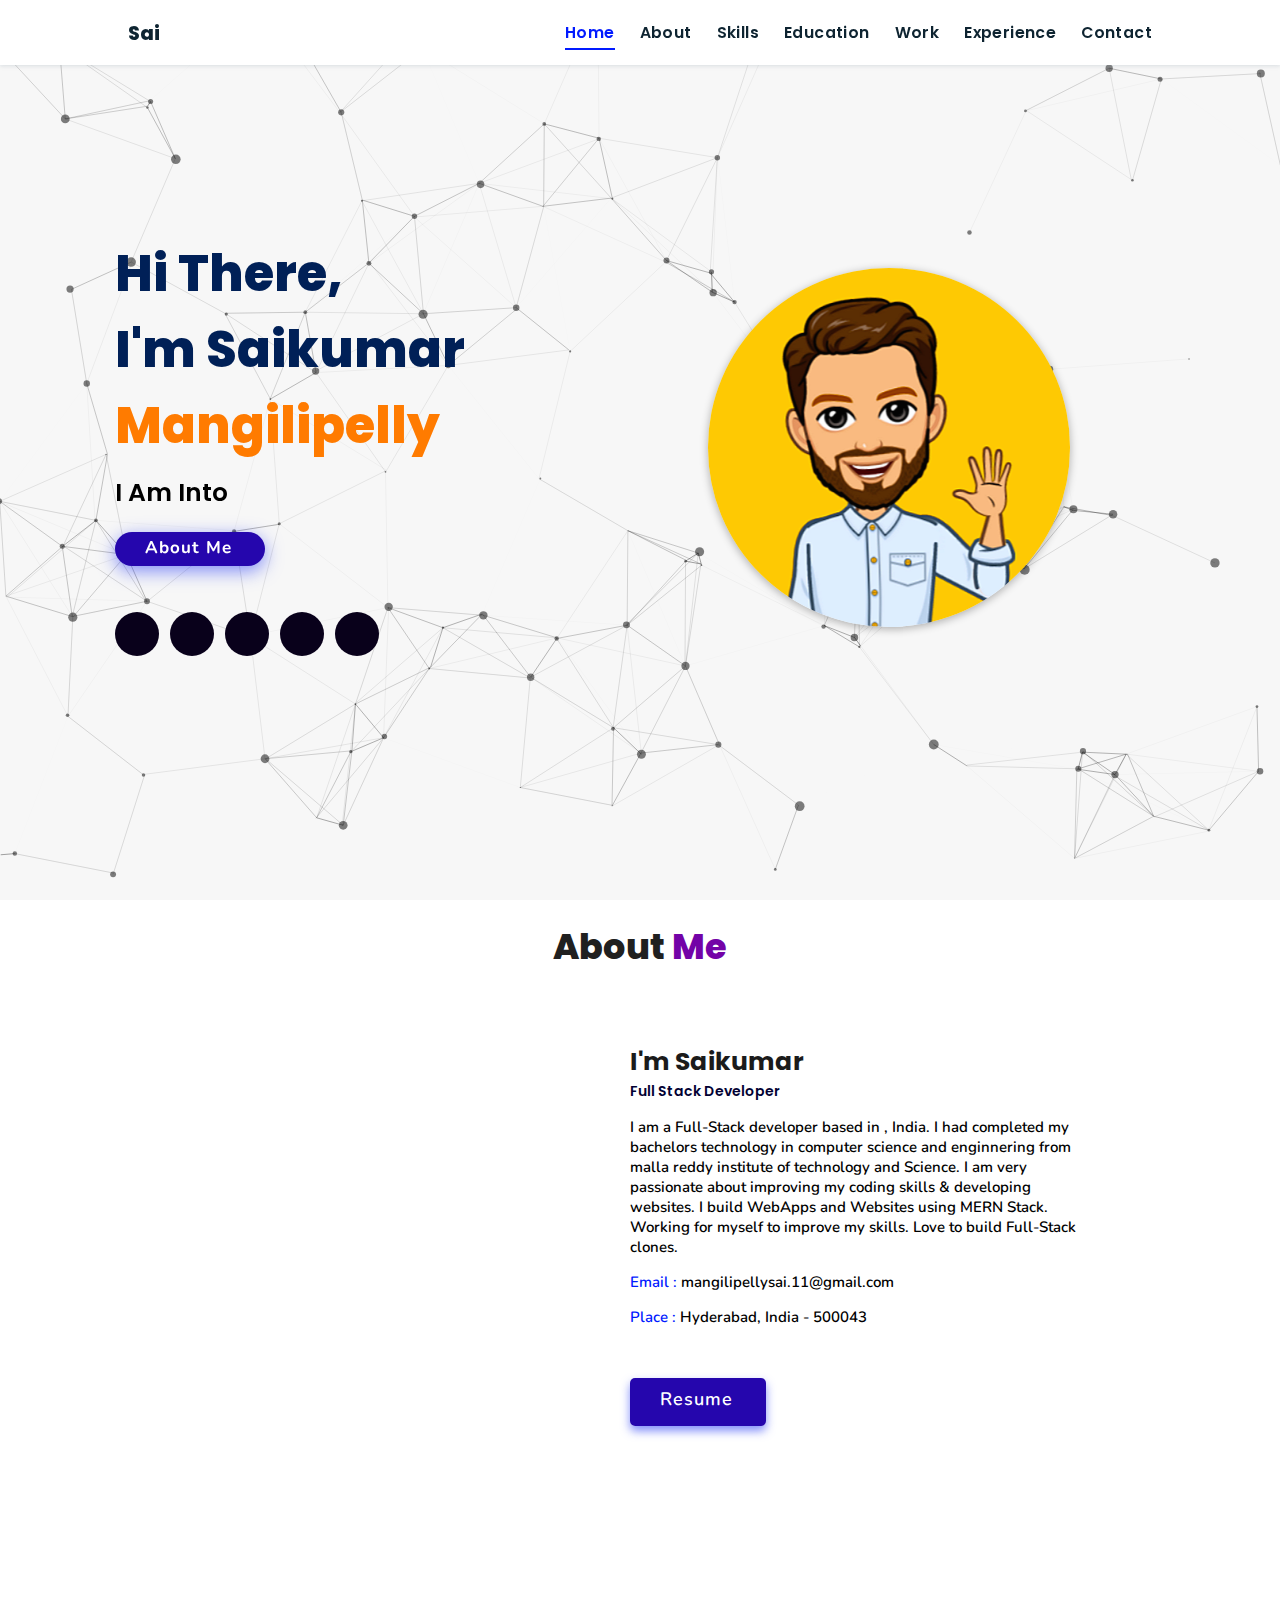
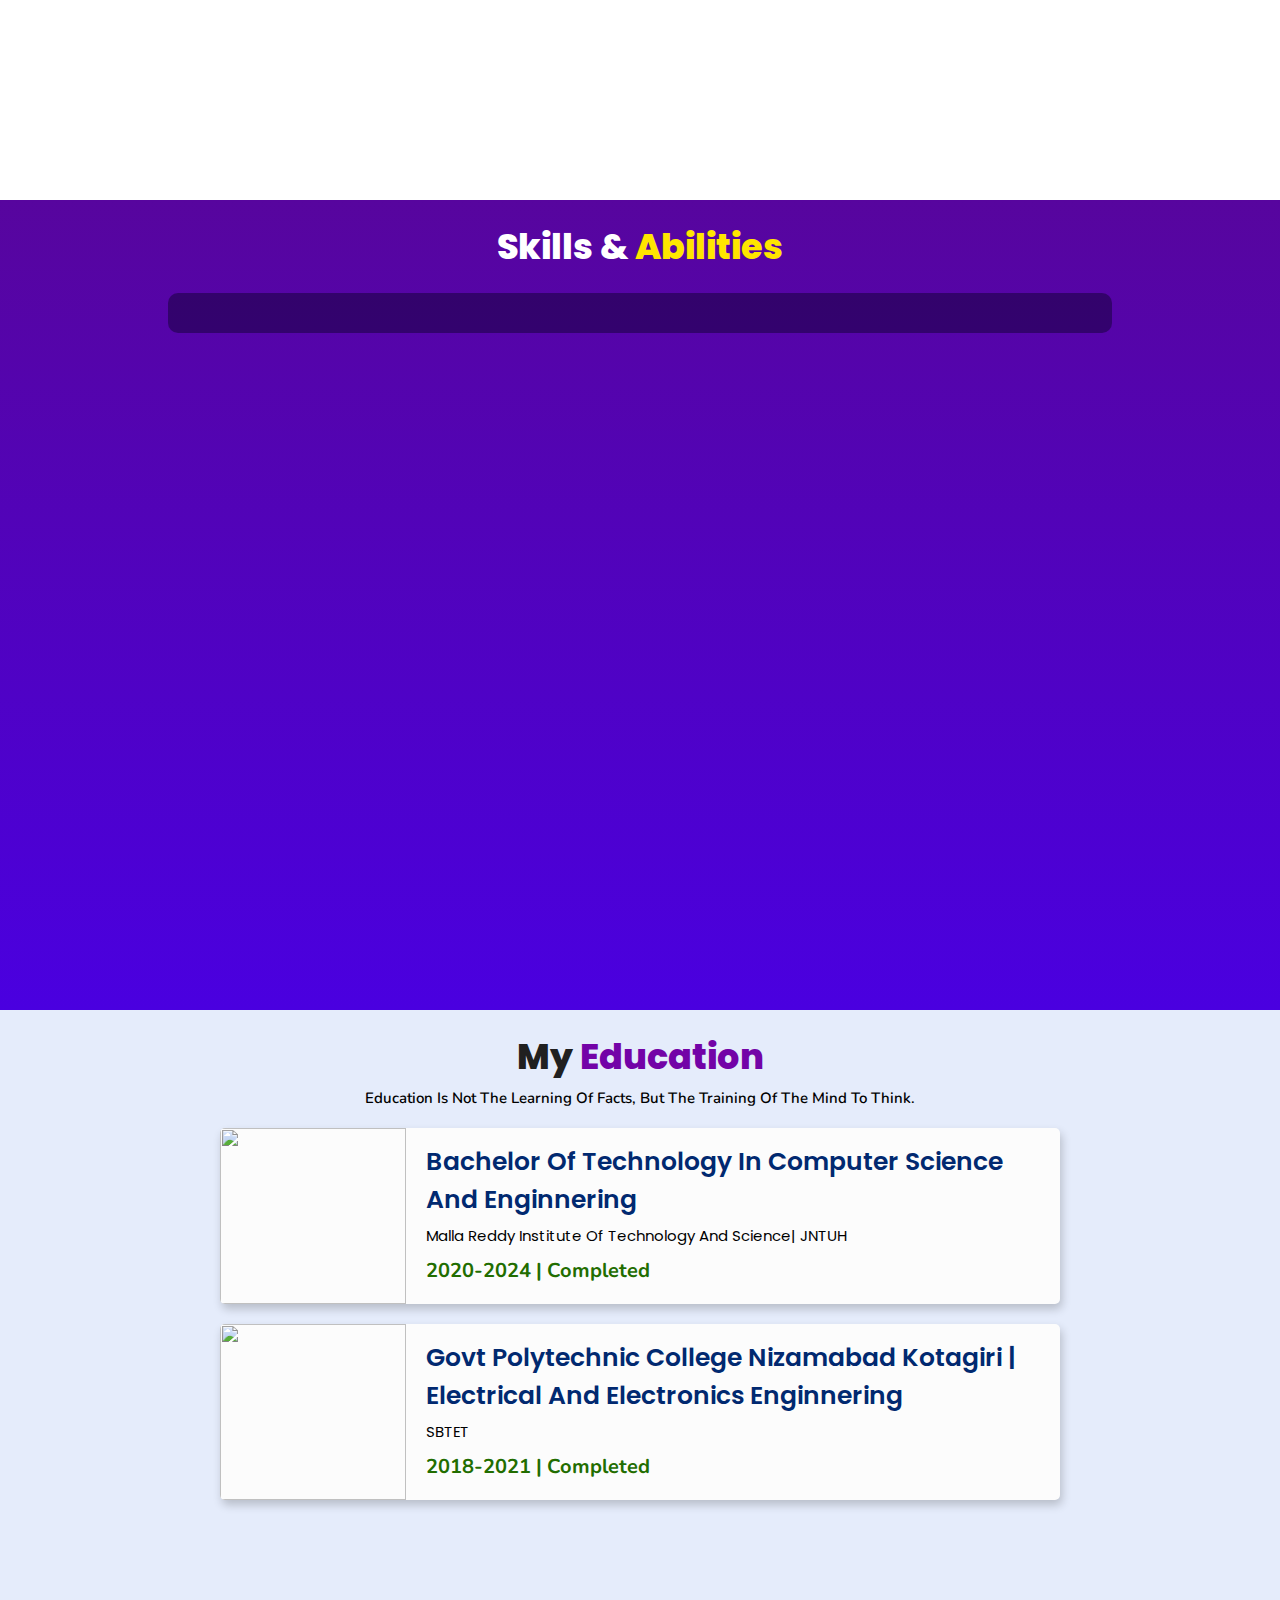
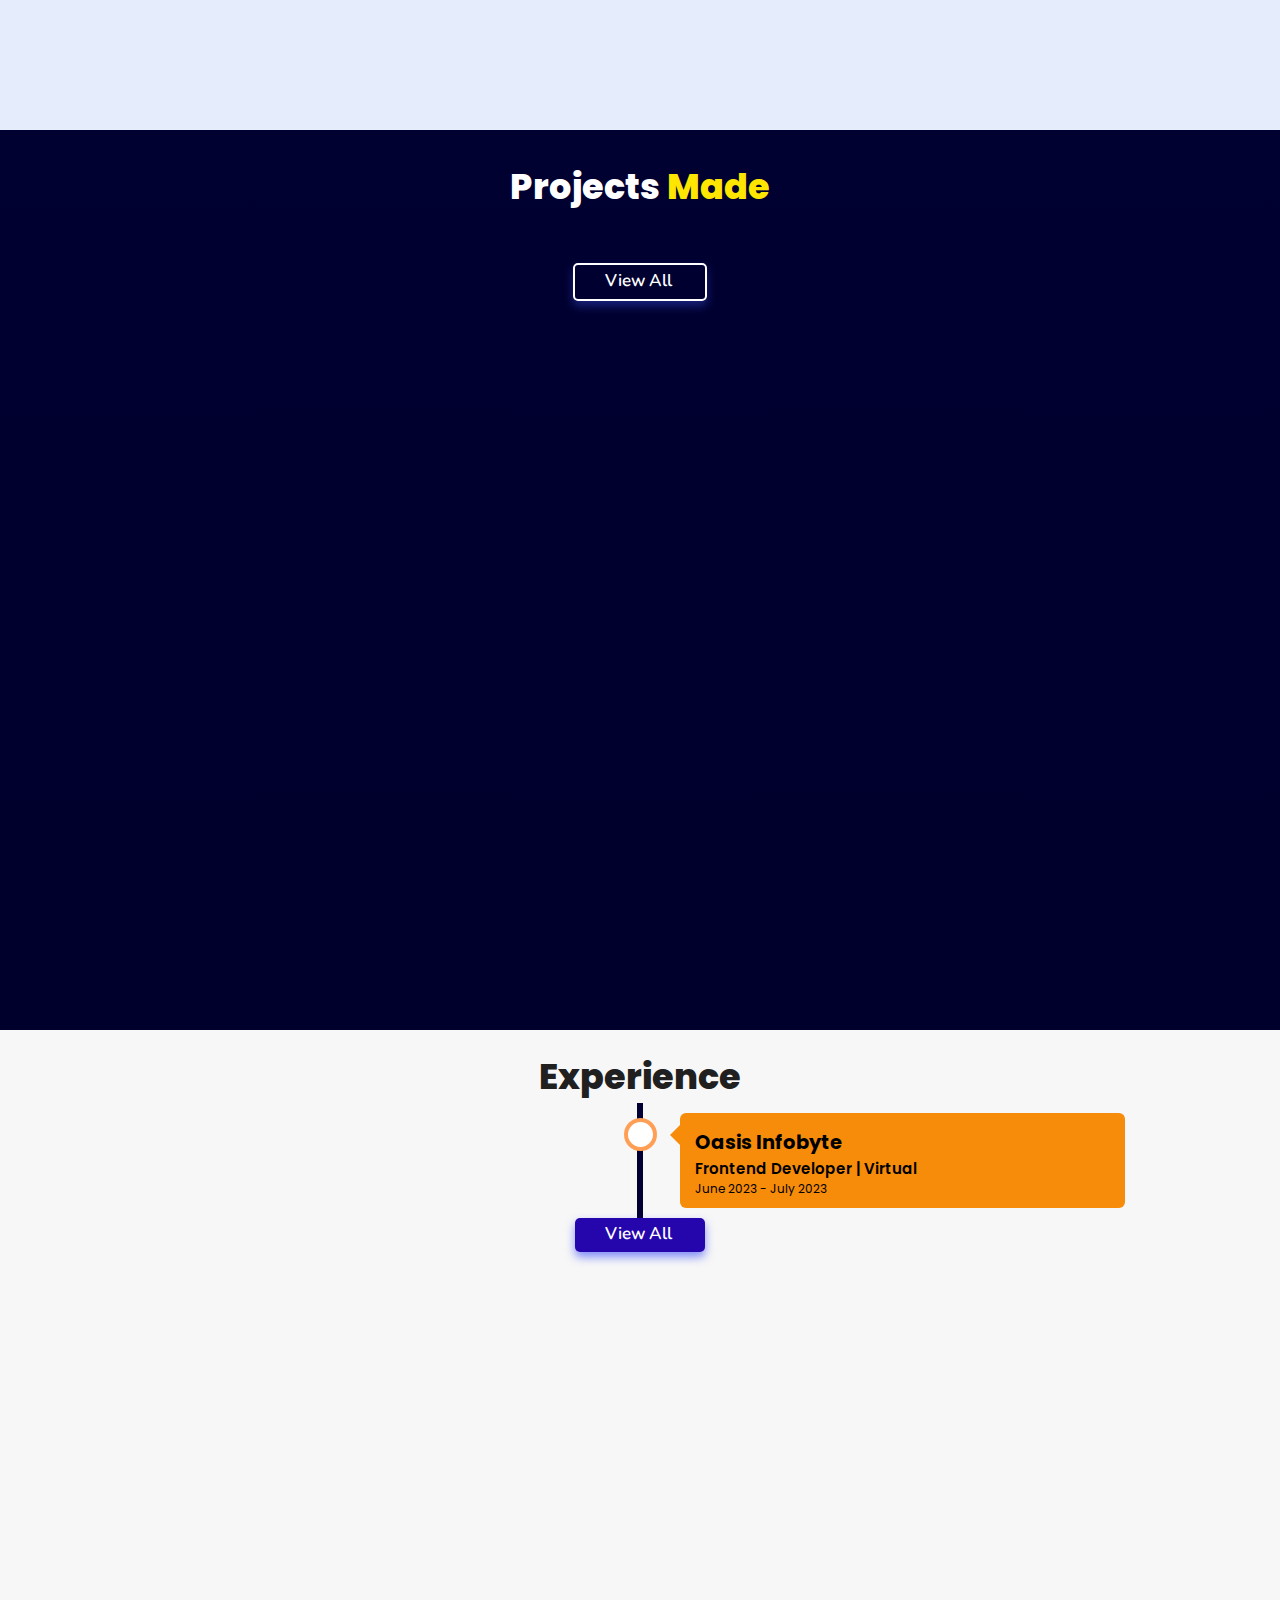
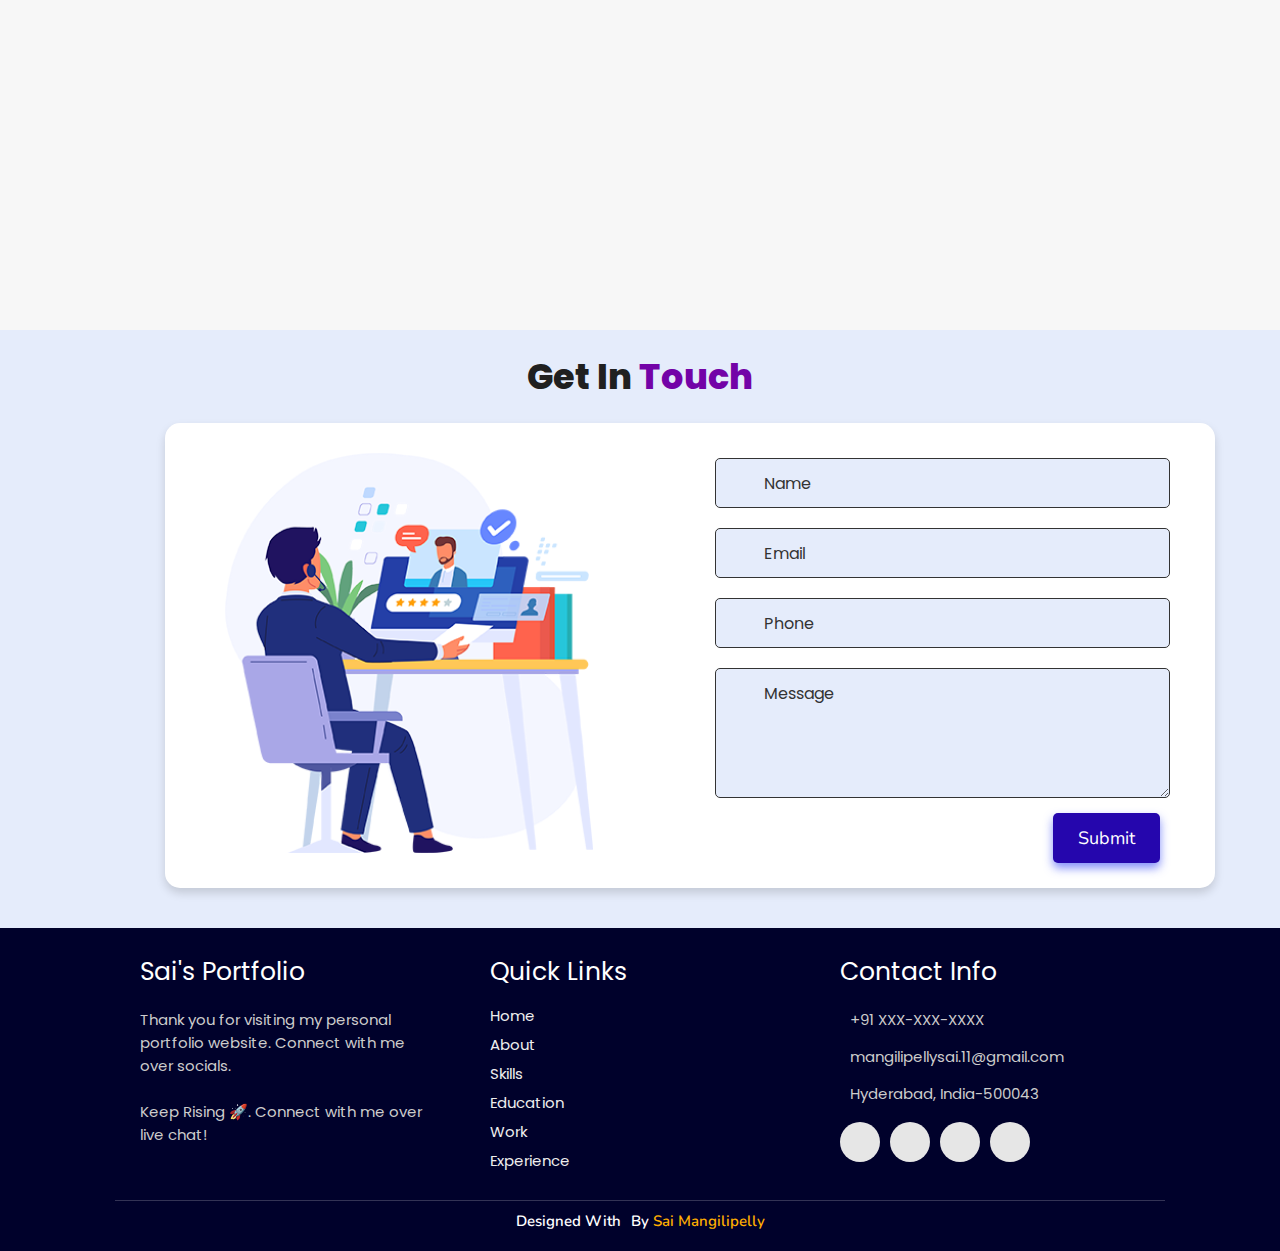
==== index.html @ 5e2c2aa8 "myproject" ====
<!DOCTYPE html>
<html lang="en">
<head>
    <meta charset="UTF-8">
    <meta http-equiv="X-UA-Compatible" content="IE=edge">
    <meta name="viewport" content="width=device-width, initial-scale=1.0">
    <meta name="keywords" content="jigar sable, portfolio, jigar, full stack dev, personal portfolio lifecodes, portfolio design, portfolio website, personal portfolio" />
    <meta name="description" content="Welcome to Jigar's Portfolio. Full-Stack Web Developer and Android App Developer" />
    <!-- Custom CSS -->
    <link rel="stylesheet" href="./assets/css/style.css">
    <!-- Font Awesome -->
    <link rel="stylesheet" href="https://cdnjs.cloudflare.com/ajax/libs/font-awesome/5.15.3/css/all.min.css" integrity="sha512-iBBXm8fW90+nuLcSKlbmrPcLa0OT92xO1BIsZ+ywDWZCvqsWgccV3gFoRBv0z+8dLJgyAHIhR35VZc2oM/gI1w==" crossorigin="anonymous" referrerpolicy="no-referrer" />
    <!-- Favicon -->
    <link id='favicon' rel="shortcut icon" href="./assets/images/hero.png" type="image/x-png">
    <title>Portfolio | Mangilipelly Saikumar</title>
</head>
<body oncontextmenu="return false">

<!-- pre loader -->
<!-- <div class="loader-container">
  <img draggable="false" src="./assets/images/preloader.gif" alt="">
</div> -->

<!-- navbar starts -->
<header>
        <a href="/" class="logo"><i class="fab fa-node-js"></i> Sai</a>

        <div id="menu" class="fas fa-bars"></div>
        <nav class="navbar">
            <ul>
            <li><a class="active" href="#home">Home</a></li>
            <li><a href="#about">About</a></li>
            <li><a href="#skills">Skills</a></li>
            <li><a href="#education">Education</a></li>
            <li><a href="#work">Work</a></li>
            <li><a href="#experience">Experience</a></li>
            <li><a href="#contact">Contact</a></li>
            </ul>
        </nav>
</header>
<!-- navbar ends -->


<!-- hero section starts -->
<section class="home" id="home">
    <div id="particles-js"></div>

    <div class="content">
    <h2>Hi There,<br/> I'm Saikumar <span>Mangilipelly</span></h2>
    <p>i am into <span class="typing-text"></span></p>
    <a href="#about" class="btn"><span>About Me</span>
      <i class="fas fa-arrow-circle-down"></i>
    </a>
    <div class="socials">
        <ul class="social-icons">
          <li><a class="linkedin" aria-label="LinkedIn" href="https://www.linkedin.com/in/sai-mangilipelly-583043233/" target="_blank"><i class="fab fa-linkedin"></i></a></li> 
          <li><a class="github" aria-label="GitHub" href="https://github.com/mangilipellysai" target="_blank"><i class="fab fa-github"></i></a></li>
          <li><a class="twitter" aria-label="Twitter" href="https://x.com/SMangilipelly" target="_blank"><i class="fab fa-twitter"></i></a></li>
          <li><a class="instagram" aria-label="Instagram" href="https://www.instagram.com/mangilipelly_sai/"><i class="fab fa-instagram" target="_blank"></i></a></li>
          <li><a class="dev" aria-label="Dev" href="https://leetcode.com/u/mangilipellysai/" target="_blank"><i class="fab fa-dev"></i></a></li>
        </ul>
      </div>
    </div>
<div class="image">
    <img draggable="false" class="tilt" src="./assets/images/hero.png" alt="">
</div>
</section>
<!-- hero section ends -->


<!-- about section starts -->
<section class="about" id="about">
    <h2 class="heading"><i class="fas fa-user-alt"></i> About <span>Me</span></h2>
    
    <div class="row">

    <div class="image">
        <img draggable="false" class="tilt" src="./assets/images/profile2.jpg" alt="">
    </div>
    <div class="content">
        <h3>I'm Saikumar</h3>
        <span class="tag">Full Stack Developer</span>
        
        <p>I am a Full-Stack developer based in , India. 
          I had completed my bachelors technology in computer science and enginnering from malla reddy institute of technology and Science.
          I am very passionate about improving my coding skills & developing websites.
          I build WebApps and Websites using MERN Stack.
          Working for myself to improve my skills.
          Love to build Full-Stack clones. </p>
        
        <div class="box-container">
            <!-- <div class="box">
              <p><span> age: </span> 20</p>
              <p><span> phone : </span> +91 XXX-XXX-XXXX</p>
            </div> -->
            <div class="box">
              <p><span> email : </span> mangilipellysai.11@gmail.com</p>
              <p><span> place : </span> Hyderabad, India - 500043</p>
            </div>
        </div>
        
        <div class="resumebtn">
            <a href="https://drive.google.com/file/d/1UVDymCNX2xXiMJUj1pXZBxY2m4pCvayy/view?usp=sharing" target="_blank" class="btn"><span>Resume</span>
                <i class="fas fa-chevron-right"></i>
            </a>
        </div>

    </div>
    </div>
</section>
<!-- about section ends -->

<!-- skills section starts -->
<section class="skills" id="skills">

    <h2 class="heading"><i class="fas fa-laptop-code"></i> Skills & <span>Abilities</span></h2>

    <div class="container">
          <div class="row" id="skillsContainer">

            <!-- <div class="bar">
              <div class="info">
                <img src="https://img.icons8.com/color/48/000000/adobe-xd.png"/>
                <span>AdobeXD</span>
              </div>
            </div> -->

      </div>
</div>
</section>
<!-- skills section ends -->


<!-- education section starts -->
<section class="education" id="education">

  <h1 class="heading"><i class="fas fa-graduation-cap"></i> My <span>Education</span></h1>

    <p class="qoute">Education is not the learning of facts, but the training of the mind to think.</p>

    <div class="box-container">

    <div class="box">
        <div class="image">
        <img draggable="false" src="https://th.bing.com/th/id/OIP.HRbml77SVuhmjx_pFEDQ4gHaF7?w=188&h=180&c=7&r=0&o=5&dpr=1.3&pid=1.7" alt="">
        </div>
        <div class="content">
        <h3>Bachelor of Technology in Computer Science and Enginnering</h3>
        <p>Malla Reddy institute Of Technology and Science| JNTUH</p>
        <h4>2020-2024 | Completed</h4>
        </div>
    </div>

    <div class="box">
      <div class="image">
      <img draggable="false" src="https://th.bing.com/th/id/R.d420dd81b9e6a862ac6b5650003c4f6a?rik=nuEEvQ32%2brbmNA&riu=http%3a%2f%2f1.bp.blogspot.com%2f-BUPxNM7npIs%2fV0QuU12zvgI%2fAAAAAAAABRU%2fP8oTebEyAaIsH5B348iEdde3dQrNYQgOwCK4B%2fs1250%2fgptnzb1.jpg&ehk=kDOrvYOunSFE3naqJlr6%2boago4mQnXNjTNLM%2bMk8Rko%3d&risl=&pid=ImgRaw&r=0" alt="">
      </div>
      <div class="content">
      <h3>Govt Polytechnic college Nizamabad kotagiri | Electrical and  Electronics Enginnering</h3>
      <p>SBTET</p>
      <h4>2018-2021 | Completed</h4>
      </div>
    </div>

</div>
</section>
<!-- education section ends -->


<!-- work project section starts -->
<section class="work" id="work">

  <h2 class="heading"><i class="fas fa-laptop-code"></i> Projects <span>Made</span></h2>

  <div class="box-container">

    <!-- <div class="box tilt">
      <img draggable="false" src="./assets/images/projects/portfolio1.PNG" alt="" />
      <div class="content">
        <div class="tag">
        <h3>Portfolio Website</h3>
        </div>
        <div class="desc">
          <p>Personal portfolio website. Don't need much info about it, just scroll down. You're here only!</p>
          <div class="btns">
            <a href="#" class="btn" target="_blank"><i class="fas fa-eye"></i> View</a>
            <a href="https://github.com/jigar-sable/Portfolio-Website" class="btn" target="_blank">Code <i class="fas fa-code"></i></a>
          </div>
        </div>
      </div>
    </div> -->

</div>

<div class="viewall">
  <a href="/projects" class="btn"><span>View All</span>
    <i class="fas fa-arrow-right"></i>
</a>
</div>

</section>
<!-- work project section ends -->

<!-- experience section starts -->
<section class="experience" id="experience">

  <h2 class="heading"><i class="fas fa-briefcase"></i> Experience </h2>

  <div class="timeline">

    <div class="container right">
      <div class="content">
        <div class="tag">
          <h2>Oasis Infobyte</h2>
        </div>
        <div class="desc">
            <h3>Frontend Developer | virtual</h3>
            <p>june 2023 - july 2023</p>
        </div>
      </div>
    </div>


  <div class="morebtn">
    <a href="/experience" class="btn"><span>View All</span>
      <i class="fas fa-arrow-right"></i>
  </a>
  </div>

</div>

</section>
<!-- experience section ends -->

<!-- contact section starts -->
<section class="contact" id="contact">
  
  <h2 class="heading"><i class="fas fa-headset"></i> Get in <span>Touch</span></h2>

  <div class="container">
    <div class="content">
      <div class="image-box">
        <img draggable="false" src="./assets/images/contact1.png" alt="">
      </div>
    <form id="contact-form">
      
      <div class="form-group">
        <div class="field">
          <input type="text" name="name" placeholder="Name" required>
          <i class='fas fa-user'></i>
        </div>
        <div class="field">
          <input type="text" name="email" placeholder="Email" required>
          <i class='fas fa-envelope'></i>
        </div>
        <div class="field">
          <input type="text" name="phone" placeholder="Phone">
          <i class='fas fa-phone-alt'></i>
        </div>
        <div class="message">
        <textarea placeholder="Message" name="message" required></textarea>
        <i class="fas fa-comment-dots"></i>
        </div>
        </div>
      <div class="button-area">
        <button type="submit">
          Submit <i class="fa fa-paper-plane"></i></button>
      </div>
    </form>
  </div>
  </div>
</section>
<!-- contact section ends -->


<!-- footer section starts -->
<section class="footer">

  <div class="box-container">

      <div class="box">
          <h3>Sai's Portfolio</h3>
          <p>Thank you for visiting my personal portfolio website. Connect with me over socials. <br/> <br/> Keep Rising 🚀. Connect with me over live chat!</p>
      </div>

      <div class="box">
          <h3>quick links</h3>
          <a href="#home"><i class="fas fa-chevron-circle-right"></i> home</a>
          <a href="#about"><i class="fas fa-chevron-circle-right"></i> about</a>
          <a href="#skills"><i class="fas fa-chevron-circle-right"></i> skills</a>
          <a href="#education"><i class="fas fa-chevron-circle-right"></i> education</a>
          <a href="#work"><i class="fas fa-chevron-circle-right"></i> work</a>
          <a href="#experience"><i class="fas fa-chevron-circle-right"></i> experience</a>
      </div>

      <div class="box">
          <h3>contact info</h3>
          <p> <i class="fas fa-phone"></i>+91 XXX-XXX-XXXX</p>
          <p> <i class="fas fa-envelope"></i>mangilipellysai.11@gmail.com</p>
          <p> <i class="fas fa-map-marked-alt"></i>Hyderabad, India-500043</p>
          <div class="share">

              <a href="https://www.linkedin.com/in/sai-mangilipelly-583043233/" class="fab fa-linkedin" aria-label="LinkedIn" target="_blank"></a>
              <a href="https://github.com/mangilipellysai/" class="fab fa-github" aria-label="GitHub" target="_blank"></a>
              <a href="mailto:mangilipellysai.11@gmail.com" class="fas fa-envelope" aria-label="Mail" target="_blank"></a>
              <a href="https://x.com/SMangilipelly" class="fab fa-twitter" aria-label="Twitter" target="_blank"></a>
          </div>
      </div>
  </div>

  <h1 class="credit">Designed with <i class="fa fa-heart pulse"></i> by <a href="https://www.linkedin.com/in/jigar-sable"> sai mangilipelly</a></h1>

</section>
<!-- footer section ends -->


<!-- scroll top btn -->
<a href="#home" aria-label="ScrollTop" class="fas fa-angle-up" id="scroll-top"></a>
<!-- scroll back to top -->


<!-- ==== ALL MAJOR JAVASCRIPT CDNS STARTS ==== -->
<!-- jquery cdn -->
<script src="https://cdnjs.cloudflare.com/ajax/libs/jquery/3.6.0/jquery.min.js" integrity="sha512-894YE6QWD5I59HgZOGReFYm4dnWc1Qt5NtvYSaNcOP+u1T9qYdvdihz0PPSiiqn/+/3e7Jo4EaG7TubfWGUrMQ==" crossorigin="anonymous" referrerpolicy="no-referrer"></script>

<!-- typed.js cdn -->
<script src="https://cdnjs.cloudflare.com/ajax/libs/typed.js/2.0.5/typed.min.js" integrity="sha512-1KbKusm/hAtkX5FScVR5G36wodIMnVd/aP04af06iyQTkD17szAMGNmxfNH+tEuFp3Og/P5G32L1qEC47CZbUQ==" crossorigin="anonymous" referrerpolicy="no-referrer"></script>

<!-- particle.js links -->
<script src="./assets/js/particles.min.js"></script>
<script src="./assets/js/app.js"></script>

<!-- vanilla tilt.js links -->
<script src="https://cdnjs.cloudflare.com/ajax/libs/vanilla-tilt/1.7.0/vanilla-tilt.min.js" integrity="sha512-SttpKhJqONuBVxbRcuH0wezjuX+BoFoli0yPsnrAADcHsQMW8rkR84ItFHGIkPvhnlRnE2FaifDOUw+EltbuHg==" crossorigin="anonymous" referrerpolicy="no-referrer"></script>

<!-- scroll reveal anim -->
<script src="https://unpkg.com/scrollreveal"></script>

<script
      type="text/javascript"
      src="https://cdn.jsdelivr.net/npm/emailjs-com@3/dist/email.min.js"
    ></script>

<!-- ==== ALL MAJOR JAVASCRIPT CDNS ENDS ==== -->

<script src="./assets/js/script.js"></script>

</body>
</html>
---- assets/css/style.css ----
@import url("https://fonts.googleapis.com/css2?family=Poppins:wght@400;600;700&display=swap");
@import url("https://fonts.googleapis.com/css2?family=Nunito:ital,wght@0,300;0,400;0,600;0,700;1,300;1,400&display=swap");

* {
  margin: 0;
  padding: 0;
  box-sizing: border-box;
  text-decoration: none;
  outline: none;
  border: none;
  text-transform: capitalize;
  transition: all 0.2s linear;
}
html {
  font-size: 62.5%;
  overflow-x: hidden;
  scroll-behavior: smooth;
}
body {
  background: #f7f7f7;
  font-family: "Poppins", sans-serif;
}

*::selection {
  background: #2b3dda;
  color: #fff;
}

html {
  font-size: 62.5%;
  overflow-x: hidden;
}
html::-webkit-scrollbar {
  width: 0.8rem;
}
html::-webkit-scrollbar-track {
  background: rgb(235, 202, 245);
}
html::-webkit-scrollbar-thumb {
  background: #420177;
}

/* pre loader start */
.loader-container {
  position: fixed;
  top: 0;
  left: 0;
  z-index: 10000;
  background: #e6eff1;
  display: flex;
  align-items: center;
  justify-content: center;
  height: 100%;
  width: 100%;
}
.loader-container.fade-out {
  top: -120%;
}
/* pre loader end */

/* navbar starts */
header {
  position: fixed;
  top: 0;
  left: 0;
  right: 0;
  z-index: 1000;
  display: flex;
  align-items: center;
  justify-content: space-between;
  padding: 1.7rem 10%;
  height: 6.5rem;
  background-color: #fff;
  box-shadow: 0 1px 4px rgba(146, 161, 176, 0.3);
}
section {
  min-height: 100vh;
  padding: 2rem 9%;
}
.heading {
  font-size: 3.5rem;
  color: rgb(32, 32, 32);
  font-weight: 800;
  text-align: center;
}
.heading span {
  color: rgb(115, 3, 167);
}
header .logo {
  font-size: 1.9rem;
  font-weight: 800;
  text-decoration: none;
  color: #0e2431;
}
header .logo i {
  font-size: 2.2rem;
}
header .logo:hover {
  color: #fc8c05;
}
header .navbar ul {
  list-style: none;
  display: flex;
  justify-content: center;
  align-items: center;
}
header .navbar li {
  margin-left: 2.5rem;
}
header .navbar ul li a {
  font-size: 1.57rem;
  color: #0e2431;
  font-weight: 600;
  text-decoration: none;
  letter-spacing: 0.04rem;
  transition: 0.2s;
}
header .navbar ul li a.active,
header .navbar ul li a:hover {
  color: #011aff;
  border-bottom: 0.2rem solid #011aff;
  padding: 0.5rem 0;
}
/* navbar ends */

/* hamburger icon starts*/
#menu {
  font-size: 3rem;
  cursor: pointer;
  color: rgb(24, 2, 63);
  display: none;
}
@media (max-width: 768px) {
  #menu {
    display: block;
  }
  header .navbar {
    position: fixed;
    top: 6.5rem;
    right: -120%;
    width: 75%;
    height: 100%;
    text-align: left;
    align-items: flex-start;
    background-color: #0e0f31;
  }
  header .navbar ul {
    flex-flow: column;
    padding: 1rem;
  }
  header .navbar ul li {
    text-align: center;
    width: 100%;
    margin: 1rem 0;
    border-radius: 0.5rem;
    width: 26rem;
  }
  header .navbar ul li a {
    display: block;
    padding: 1rem;
    text-align: left;
    color: #fff;
    font-size: 2rem;
  }
  header .navbar ul li a.active,
  header .navbar ul li a:hover {
    padding: 1rem;
    color: #fff;
    border-radius: 0.5rem;
    border-bottom: 0.5rem solid #011aff;
  }
  .fa-times {
    transform: rotate(180deg);
  }
  header .navbar.nav-toggle {
    right: 0;
  }
}
/* hamburger icon ends */

/* hero section starts*/
.home {
  position: relative;
  display: flex;
  flex-wrap: wrap;
  gap: 1.5rem;
  min-height: 100vh;
  align-items: center;
}
.home #particles-js {
  position: absolute;
  top: 0;
  left: 0;
  height: 100%;
  width: 100%;
}
.home::before {
  content: "";
  position: absolute;
  top: 0;
  left: 0;
  height: 100%;
  width: 100%;
}
.home .content {
  flex: 1 1 40rem;
  padding-top: 1rem;
  z-index: 1;
}
.home .image {
  flex: 1 1 40rem;
  z-index: 1;
}
.home .image img {
  width: 70%;
  margin-left: 6rem;
  border-radius: 50%;
  box-shadow: 0 2px 8px rgba(0, 0, 0, 0.3);
  cursor: pointer;
}
.home .image img:hover {
  box-shadow: 0 5px 15px rgba(0, 0, 0, 0.5);
}
.home .content h2 {
  font-size: 5rem;
  font-weight: 800;
  color: #002057;
}
.home .content h2 span {
  font-size: 5rem;
  font-weight: 800;
  color: #ff7b00;
}
.home .content p {
  font-size: 2.5rem;
  color: #000;
  font-weight: 600;
  padding: 1rem 0;
}
.home .content p span {
  font-size: 2.5rem;
  color: rgb(148, 8, 8);
  font-weight: 600;
  padding: 1rem 0;
}
.home .btn {
  margin-top: 1rem;
  position: absolute;
  line-height: 0;
  padding: 1.6rem 3rem;
  border-radius: 4em;
  transition: 0.5s;
  color: #fff;
  background: #2506ad;
  box-shadow: 0px 5px 18px rgba(48, 68, 247, 0.6);
  font-family: "Nunito", sans-serif;
}
.home .btn span {
  font-weight: 700;
  font-size: 1.7rem;
  letter-spacing: 0.1rem;
}
.home .btn i {
  margin-left: 0.3rem;
  font-size: 1.5rem;
  transition: 0.3s;
}
.home .btn:hover {
  background: #1a047e;
}
.home .btn:hover i {
  transform: translateX(5px);
}
/* social icons start */
.socials {
  position: relative;
  margin-top: 9rem;
}
.socials .social-icons {
  padding-left: 0;
  margin-bottom: 0;
  list-style: none;
}
.socials .social-icons li {
  display: inline-block;
  margin-bottom: 14px;
}
.social-icons a {
  font-size: 2rem;
  display: inline-block;
  line-height: 44px;
  color: #00d9ff;
  background-color: #09011b;
  width: 44px;
  height: 44px;
  text-align: center;
  margin-right: 8px;
  border-radius: 100%;
  -webkit-transition: all 0.2s linear;
  -o-transition: all 0.2s linear;
  transition: all 0.2s linear;
}
.social-icons a:active,
.social-icons a:focus,
.social-icons a:hover {
  color: #fff;
  background-color: #0685da;
}
.social-icons a.github:hover {
  background-color: #0e0e0e;
}
.social-icons a.twitter:hover {
  background-color: #00aced;
}
.social-icons a.linkedin:hover {
  background-color: #007bb6;
}
.social-icons a.dev:hover {
  background-color: #070707;
}
.social-icons a.instagram:hover {
  background-color: #ee00da;
}
/* social icons end */

/* hero media queries starts*/
@media (max-width: 450px) {
  .home .btn {
    margin: 4rem 0;
  }
  .socials {
    margin-top: 12rem;
  }
  .home .image img {
    margin-top: -12rem;
  }
  .home .content p {
    font-size: 2.2rem;
  }
  .home .content p span {
    font-size: 2.2rem;
  }
}
/* hero media queries ends*/
/* hero section end */

/* about section starts */
.about {
  background: rgb(255, 255, 255);
}
.about .row {
  display: flex;
  flex-direction: row;
  gap: 2rem;
  flex-wrap: wrap;
  padding: 4rem;
}
.about .row .image {
  text-align: center;
  flex: 1 1 35rem;
}
.about .row .image img {
  margin: 4rem;
  width: 30rem;
  height: auto;
  border-radius: 5%;
  box-shadow: 0 5px 10px rgba(0, 0, 0, 0.6);
  mix-blend-mode: luminosity;
  transition: 0.3s;
  cursor: pointer;
}
.about .row .image img:hover {
  mix-blend-mode: normal;
}
.about .row .content {
  flex: 1 1 45rem;
  padding: 3rem;
}
.about .row .content h3 {
  color: rgb(27, 27, 27);
  font-size: 2.5rem;
}
.about .row .content .tag {
  font-size: 1.4rem;
  color: #020133;
  font-weight: 600;
  margin-top: 1rem;
}
.about .row .content p {
  font-size: 1.5rem;
  margin-top: 1.5rem;
  font-family: "Nunito";
  font-weight: 600;
  text-transform: none;
}
.about .row .content .box-container {
  display: flex;
  flex-wrap: wrap;
  gap: 1.5rem;
  font-family: "Nunito";
  font-weight: 600;
}
.about .row .content .box-container .box p {
  text-transform: none;
}
.about .row .content .box-container .box p span {
  color: #011aff;
}
.resumebtn {
  margin-top: 6rem;
}
.resumebtn .btn {
  padding: 1.7rem 3rem;
  border-radius: 0.5em;
  transition: 0.3s;
  color: #fff;
  background: #2506ad;
  box-shadow: 0px 5px 10px rgba(48, 68, 247, 0.6);
  font-family: "Nunito", sans-serif;
}
.resumebtn .btn span {
  font-weight: 600;
  font-size: 1.8rem;
  letter-spacing: 0.1rem;
}
.resumebtn .btn i {
  margin-left: 0.3rem;
  font-size: 1.2rem;
  transition: 0.3s;
}
.resumebtn .btn:hover {
  background: #1a047e;
}
.resumebtn .btn:hover i {
  transform: translateX(5px);
}
/* about media queries starts*/
@media screen and (max-width: 600px) {
  .about .row .image {
    margin-top: 2rem;
  }
  .about .row .image img {
    margin: 0 auto;
    width: 80%;
    mix-blend-mode: normal;
  }
  .about .row {
    padding: 0.5rem;
    margin-bottom: 7rem;
  }
  .about .row .content {
    padding: 1rem;
  }
  .about .row .content .box-container {
    gap: 0;
  }
}
/* about media queries ends*/
/* about section ends */

/* skills section starts */
.skills {
  min-height: 90vh;
  background: linear-gradient(to bottom, #57059e, #4a00e0);
}
.skills h2 {
  color: #fff;
}
.skills .heading span {
  color: rgb(255, 230, 0);
}
.skills .container {
  background: rgba(0, 0, 22, 0.4);
  color: #fff;
  border-radius: 1rem;
  padding: 2rem;
  width: 90%;
  margin: auto;
  margin-top: 2rem;
}
.skills .container .row {
  display: grid;
  grid-template-columns: repeat(6, 1fr);
  flex-wrap: wrap;
  gap: 1.8rem;
}
.skills .container .bar {
  margin-bottom: 15px;
  padding: 10px;
  border-radius: 1rem;
  box-shadow: 0 4px 10px rgba(0, 0, 0, 0.2);
  background: rgba(0, 0, 22, 0.9);
  transition: 0.2s;
}
.skills .container .bar:hover {
  box-shadow: 0 8px 10px rgba(0, 2, 68, 0.8) !important;
  background-color: rgba(0, 0, 0, 0.9) !important;
}
.skills .container .bar .info {
  display: flex;
  flex-direction: column;
  align-items: center;
  gap: 1rem;
  margin-top: 1rem;
}
.skills .container .bar .info i {
  font-size: 4rem;
}
.skills .container .bar .info span {
  font-size: 2rem;
  font-weight: 500;
  font-family: "Poppins";
  margin-left: 0.5rem;
}
/* skills media queries starts*/
@media screen and (max-width: 600px) {
  .skills .container {
    padding: 0;
    margin: 0;
  }
  .skills .container .row {
    grid-template-columns: repeat(2, 1fr);
    margin: 1rem;
    padding: 2rem 0.2rem 2rem 0.2rem;
    gap: 1rem;
  }
  .skills .container {
    margin-top: 5px;
    width: 100%;
  }
}
/* skills media queries ends*/
/* skills section ends */

/* education section starts */
.education {
  background: #e5ecfb;
  min-height: 80vh;
}
.education .qoute {
  font-size: 1.5rem;
  text-align: center;
  font-family: "Nunito", sans-serif;
  font-weight: 600;
  margin-top: 0.5rem;
}
.education .box-container {
  display: flex;
  flex-wrap: wrap;
  justify-content: center;
  align-items: center;
  flex-direction: column;
}
.education .box-container .box {
  display: flex;
  flex-direction: row;
  width: 80%;
  border-radius: 0.5rem;
  box-shadow: 0.2rem 0.5rem 1rem rgba(0, 0, 0, 0.2);
  text-align: center;
  position: relative;
  margin-top: 2rem;
  overflow: hidden;
  transition: 0.3s;
  background: rgb(252, 252, 252);
}
.education .box-container .box:hover {
  transform: scale(1.03);
  box-shadow: 1rem 0.5rem 1.2rem rgba(0, 0, 0, 0.3);
}
.education .box-container .box .image {
  flex: 1 1 20rem;
  width: 100%;
}
.education .box-container .box img {
  object-fit: cover;
  position: relative;
  width: 100%;
  height: 100%;
}
.education .box-container .box .content {
  position: relative;
  display: flex;
  flex-direction: column;
  padding: 1rem;
  flex-wrap: wrap;
  flex: 1 1 70rem;
}
.education .box-container .box .content h3 {
  font-size: 2.5rem;
  color: #012970;
  padding: 0.5rem 0;
  font-weight: 600;
  text-align: left;
  margin-left: 1rem;
}
.education .box-container .box .content p {
  font-size: 1.5rem;
  margin-left: 1rem;
  text-align: left;
}
.education h4 {
  font-size: 2rem;
  color: rgb(34, 109, 0);
  text-align: left;
  margin: 1rem;
  font-family: "Nunito", sans-serif;
  font-weight: 700;
}

/* education media queries starts*/
@media screen and (max-width: 600px) {
  .education .box-container .box {
    flex-direction: column;
    width: 100%;
  }
  .education .box-container .box .image {
    width: 100%;
    height: 25rem;
  }
  .education .box-container .box img {
    width: 100%;
  }
  .education .box-container .box .content {
    position: relative;
    display: flex;
    flex-direction: column;
    padding: 1rem;
    flex-wrap: wrap;
    flex: 0;
  }
  .education .btns {
    margin-top: 2rem;
    margin-left: 1rem;
    margin-right: 1rem;
    flex-wrap: wrap;
  }
}
/* education media queries ends*/
/* education section ends */

/* work section starts */
.work {
  /* background: #010124; */
  background: linear-gradient(to bottom, #000031, #00002c);
}
.work h2 {
  color: #fff;
  padding: 1rem;
}
.work .heading span {
  color: rgb(255, 230, 0);
}
.work .box-container {
  display: flex;
  flex-wrap: wrap;
  gap: 1.5rem;
  margin: 2rem;
}
.work .box-container .box {
  flex: 1 1 30rem;
  border-radius: 0.5rem;
  box-shadow: 0 0.5rem 1rem rgba(0, 0, 0, 0.1);
  position: relative;
  overflow: hidden;
  height: 30rem;
}
.work .box-container .box img {
  height: 100%;
  width: 100%;
  object-fit: cover;
}
.work .box-container .box .content {
  height: 100%;
  width: 100%;
  position: absolute;
  top: 85%;
  left: 0;
  background: rgba(255, 255, 255, 0.9);
  display: flex;
  flex-direction: column;
}
.work .box-container .box .content .tag {
  display: flex;
  flex-direction: row;
  justify-content: space-between;
  align-items: center;
  height: 4.5rem;
  width: 100%;
  padding-left: 1rem;
  background: #ffd900;
}
.work .box-container .box .content .tag h3 {
  font-size: 2rem;
}
.work .box-container .box:hover .content {
  top: 25%;
}
.work .desc {
  margin: 2rem;
  display: flex;
  flex-direction: column;
  justify-content: center;
}
.work .desc p {
  font-size: 1.5rem;
}
.work .desc .btns {
  display: flex;
  justify-content: space-between;
  width: 100%;
  margin-top: 2rem;
}
.work .desc .btns .btn {
  line-height: 0;
  display: inline;
  padding: 1.5rem 2.5rem;
  border-radius: 0.5rem;
  font-size: 1.5rem;
  color: #fff;
  background: rgb(12, 12, 12);
  margin-right: 2rem;
}
.work .desc .btns .btn:hover {
  background: #310ae0f5;
}
.work .viewall {
  display: flex;
  justify-content: center;
}
.work .viewall .btn {
  position: relative;
  line-height: 0;
  padding: 1.6rem 3rem;
  border-radius: 0.5em;
  transition: 0.5s;
  color: rgb(255, 255, 255);
  font-weight: 700;
  border: 2px solid #fff;
  box-shadow: 0px 5px 10px rgba(65, 84, 241, 0.4);
  text-align: center;
}
.work .viewall .btn span {
  font-weight: 600;
  font-size: 1.7rem;
  font-family: "Nunito", sans-serif;
}
.work .viewall .btn i {
  margin-left: 0.3rem;
  font-size: 1.5rem;
  transition: 0.3s;
}
.work .viewall .btn:hover {
  background: #fff;
  color: #000;
}
.work .viewall .btn:hover i {
  transform: translateX(5px);
}
/* work section ends */

/* experience section starts */
.experience .timeline {
  position: relative;
  max-width: 1200px;
  margin: 0 auto;
}
.experience .timeline::after {
  content: "";
  position: absolute;
  width: 6px;
  background: #020133;
  top: 0;
  bottom: 0;
  left: 50%;
  margin-left: -3px;
  z-index: -2;
}
.experience .container {
  padding: 10px 40px;
  position: relative;
  background-color: inherit;
  width: 50%;
}
/*circles on timeline*/
.experience .container::after {
  content: "\f0b1";
  position: absolute;
  width: 25px;
  height: 25px;
  right: -17px;
  background-color: rgb(255, 255, 255);
  border: 4px solid #ff9f55;
  top: 15px;
  border-radius: 50%;
  z-index: 100;
  font-size: 1.89rem;
  text-align: center;
  font-weight: 600;
  color: #02094b;
  font-family: "Font Awesome\ 5 Free";
}
.experience .left {
  left: 0;
}
.experience .right {
  left: 50%;
}
/* arrows pointing right */
.experience .left::before {
  content: " ";
  height: 0;
  position: absolute;
  top: 22px;
  width: 0;
  z-index: 1;
  right: 30px;
  border: medium solid #f68c09;
  border-width: 10px 0 10px 10px;
  border-color: transparent transparent transparent #f68c09;
}
/* arrows pointing left  */
.experience .right::before {
  content: " ";
  height: 0;
  position: absolute;
  top: 22px;
  width: 0;
  z-index: 1;
  left: 30px;
  border: medium solid #f68c09;
  border-width: 10px 10px 10px 0;
  border-color: transparent #f68c09 transparent transparent;
}
.experience .right::after {
  left: -16px;
}
.experience .content {
  background-color: #f68c09;
  position: relative;
  border-radius: 6px;
}
.experience .content .tag {
  font-size: 1.3rem;
  padding-top: 1.5rem;
  padding-left: 1.5rem;
}
.experience .content .desc {
  margin-left: 1.5rem;
  padding-bottom: 1rem;
}
.experience .content .desc h3 {
  font-size: 1.5rem;
  font-weight: 600;
}
.experience .content .desc p {
  font-size: 1.2rem;
}
/* view all button */
.morebtn {
  display: flex;
  justify-content: center;
}
.morebtn .btn {
  position: relative;
  line-height: 0;
  padding: 1.6rem 3rem;
  border-radius: 0.5em;
  transition: 0.5s;
  color: #fff;
  background: #2506ad;
  box-shadow: 0px 5px 10px rgba(48, 68, 247, 0.6);
  text-align: center;
}
.morebtn .btn span {
  font-weight: 600;
  font-size: 1.7rem;
  font-family: "Nunito", sans-serif;
}
.morebtn .btn i {
  margin-left: 0.3rem;
  font-size: 1.5rem;
  transition: 0.3s;
}
.morebtn .btn:hover {
  background: #1a047e;
}
.morebtn .btn:hover i {
  transform: translateX(5px);
}

/* Media queries - Responsive timeline on screens less than 600px wide */
@media screen and (max-width: 600px) {
  .experience {
    min-height: 80vh;
  }
  .experience .timeline {
    margin-top: 2rem;
  }
  .experience .timeline::after {
    left: 31px;
  }
  .experience .container {
    width: 100%;
    padding-left: 8rem;
    padding-right: 2rem;
  }
  .experience .container::after {
    font-size: 2.2rem;
  }
  .experience .container::before {
    left: 61px;
    border: medium solid #f68c09;
    border-width: 10px 10px 10px 0;
    border-color: transparent #f68c09 transparent transparent;
  }
  .experience .left::after {
    left: 15px;
  }
  .experience .right::after {
    left: 15px;
  }
  .experience .right {
    left: 0%;
  }
  .morebtn {
    margin-top: 3rem;
  }
}
/* experience media queries ends */
/* experience section ends */

/* contact section starts */
.contact {
  background: #e5ecfb;
  min-height: 60vh;
}
.contact .container {
  max-width: 1050px;
  width: 100%;
  background: #fff;
  border-radius: 1.5rem;
  margin: 2rem 5rem;
  box-shadow: 0 5px 10px rgba(0, 0, 0, 0.15);
}
.contact .container .content {
  display: flex;
  align-items: center;
  justify-content: space-between;
  padding: 2.5rem 2rem;
}
.contact .content .image-box {
  max-width: 60%;
  margin-left: 4rem;
}
.contact .content .image-box img {
  width: 100%;
  height: 40rem;
  position: relative;
}
.contact .content form {
  width: 45%;
  margin-right: 3.5rem;
}
form .form-group {
  display: flex;
  flex-direction: column;
  justify-content: center;
}
.form-group .field {
  height: 50px;
  display: flex;
  position: relative;
  margin: 1rem;
  width: 100%;
}
form i {
  position: absolute;
  top: 50%;
  left: 18px;
  color: rgb(51, 51, 51);
  font-size: 17px;
  pointer-events: none;
  transform: translateY(-50%);
}
form .field input,
form .message textarea {
  width: 100%;
  height: 100%;
  outline: none;
  padding: 0 16px 0 48px;
  font-size: 16px;
  font-family: "Poppins", sans-serif;
  border-radius: 5px;
  border: 1px solid rgb(51, 51, 51);
  background: #e5ecfb;
}
.field input::placeholder,
.message textarea::placeholder {
  color: rgb(51, 51, 51);
}
.field input:focus,
.message textarea:focus {
  padding-left: 47px;
  border: 2px solid rgb(115, 3, 167);
}
.field input:focus ~ i,
.message textarea:focus ~ i {
  color: rgb(115, 3, 167);
}
form .message {
  position: relative;
  margin: 1rem;
  width: 100%;
}
form .message i {
  top: 25px;
  font-size: 20px;
  left: 15px;
}
form .message textarea {
  min-height: 130px;
  max-height: 230px;
  max-width: 100%;
  min-width: 100%;
  padding: 12px 20px 0 48px;
}
form .message textarea::-webkit-scrollbar {
  width: 0px;
}
form .button-area {
  display: flex;
  float: right;
  flex-direction: row-reverse;
}
.button-area button {
  color: #fff;
  border: none;
  outline: none;
  font-size: 1.8rem;
  cursor: pointer;
  border-radius: 5px;
  padding: 13px 25px;
  background: #2506ad;
  box-shadow: 0px 5px 10px rgba(48, 68, 247, 0.6);
  transition: 0.3s ease;
  font-family: "Nunito", sans-serif;
}
.button-area button:hover {
  background: #421cecf5;
}
.button-area span {
  font-size: 17px;
  padding: 1rem;
  display: none;
}
.button-area button i {
  position: relative;
  top: 6px;
  left: 2px;
  font-size: 1.5rem;
  transition: 0.3s;
  color: #fff;
}
.button-area button:hover i {
  left: 8px;
}
/* contact section media queries starts */
@media (max-width: 900px) {
  .contact {
    min-height: 70vh;
  }
  .contact .container {
    margin: 3rem 0 2rem 0;
  }
  .contact .container .content {
    padding: 18px 12px;
  }
  .contact .content .image-box {
    display: none;
  }
  .contact .content form {
    width: 100%;
    margin-right: 2rem;
  }
}
/* contact section media queries ends */
/* contact section ends */

/* footer section starts */
.footer {
  min-height: auto;
  padding-top: 0;
  background: rgb(0, 1, 43);
}
.footer .box-container {
  display: flex;
  justify-content: center;
  flex-wrap: wrap;
}
.footer .box-container .box {
  flex: 1 1 25rem;
  margin: 2.5rem;
}
.footer .box-container .box h3 {
  font-size: 2.5rem;
  color: #fff;
  padding-bottom: 1rem;
  font-weight: normal;
}
.footer .box-container .box p {
  font-size: 1.5rem;
  color: #ccc;
  padding: 0.7rem 0;
  text-transform: none;
}
.footer .box-container .box p i {
  padding-right: 1rem;
  color: #ffae00;
}
.footer .box-container .box a {
  font-size: 1.5rem;
  color: rgb(238, 238, 238);
  padding: 0.3rem 0;
  display: block;
}
.footer .box-container .box a:hover {
  color: #ffae00;
}
.footer .box-container .box .share {
  display: flex;
  flex-wrap: wrap;
  padding: 1rem 0;
}
.footer .box-container .box .share a {
  height: 4rem;
  width: 4rem;
  padding: 1rem;
  text-align: center;
  border-radius: 5rem;
  font-size: 1.7rem;
  margin-right: 1rem;
  transition: 0.2s;
  background: rgb(230, 230, 230);
  color: #02094b;
  border: none;
}
.footer .box-container .box .share a:hover {
  background: transparent;
  transform: scale(0.98);
  border: 0.1rem solid rgb(180, 178, 178);
  color: #ffae00;
}
.footer .credit {
  padding: 1rem 0 0 0;
  text-align: center;
  font-size: 1.5rem;
  font-family: "Nunito", sans-serif;
  font-weight: 600;
  color: #fff;
  border-top: 0.1rem solid #fff3;
}
.footer .credit a {
  color: #ffae00;
}
.footer .fa {
  color: #e90606;
  margin: 0 0.3rem;
  font-size: 1.5rem;
  animation: pound 0.35s infinite alternate;
}
@-webkit-keyframes pound {
  to {
    transform: scale(1.1);
  }
}
@keyframes pound {
  to {
    transform: scale(1.1);
  }
}
@media (max-width: 450px) {
  .footer .box-container .box {
    margin: 1.5rem;
  }
  .footer .box-container .box p {
    padding: 0.7rem;
  }
  .footer .box-container .box .share a {
    padding: 1.2rem;
  }
}
/* footer section ends */

/* common media queries starts*/
@media (max-width: 450px) {
  html {
    font-size: 55%;
  }
  body {
    padding-right: 0;
  }
  section {
    padding: 2rem;
  }
}
/* common media queries ends*/

/* scroll top starts */
#scroll-top {
  position: fixed;
  top: -140%;
  right: 2rem;
  padding: 1rem 1.5rem;
  font-size: 2rem;
  background: #ffae00;
  color: rgb(13, 0, 44);
  border-radius: 50%;
  transition: 1s linear;
  z-index: 1000;
}
#scroll-top.active {
  top: calc(100% - 12rem);
}
/* scroll top ends */
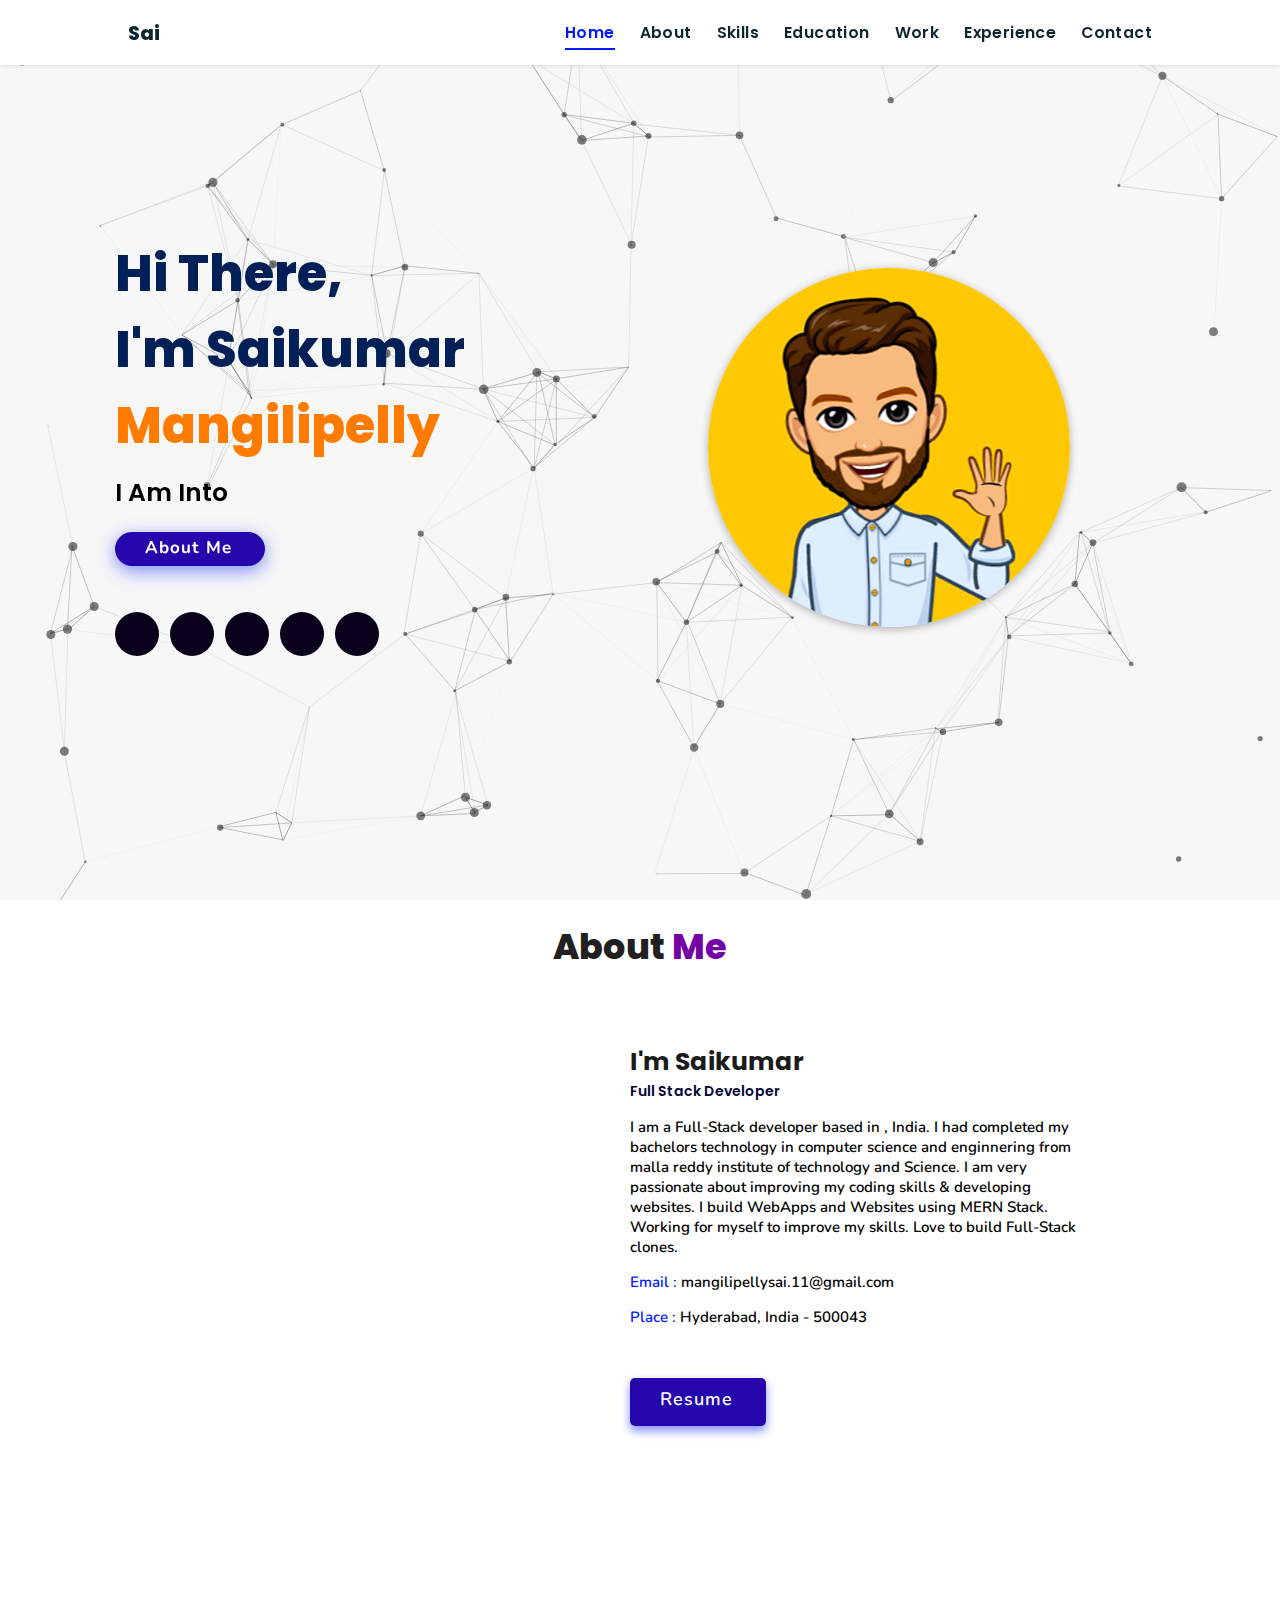
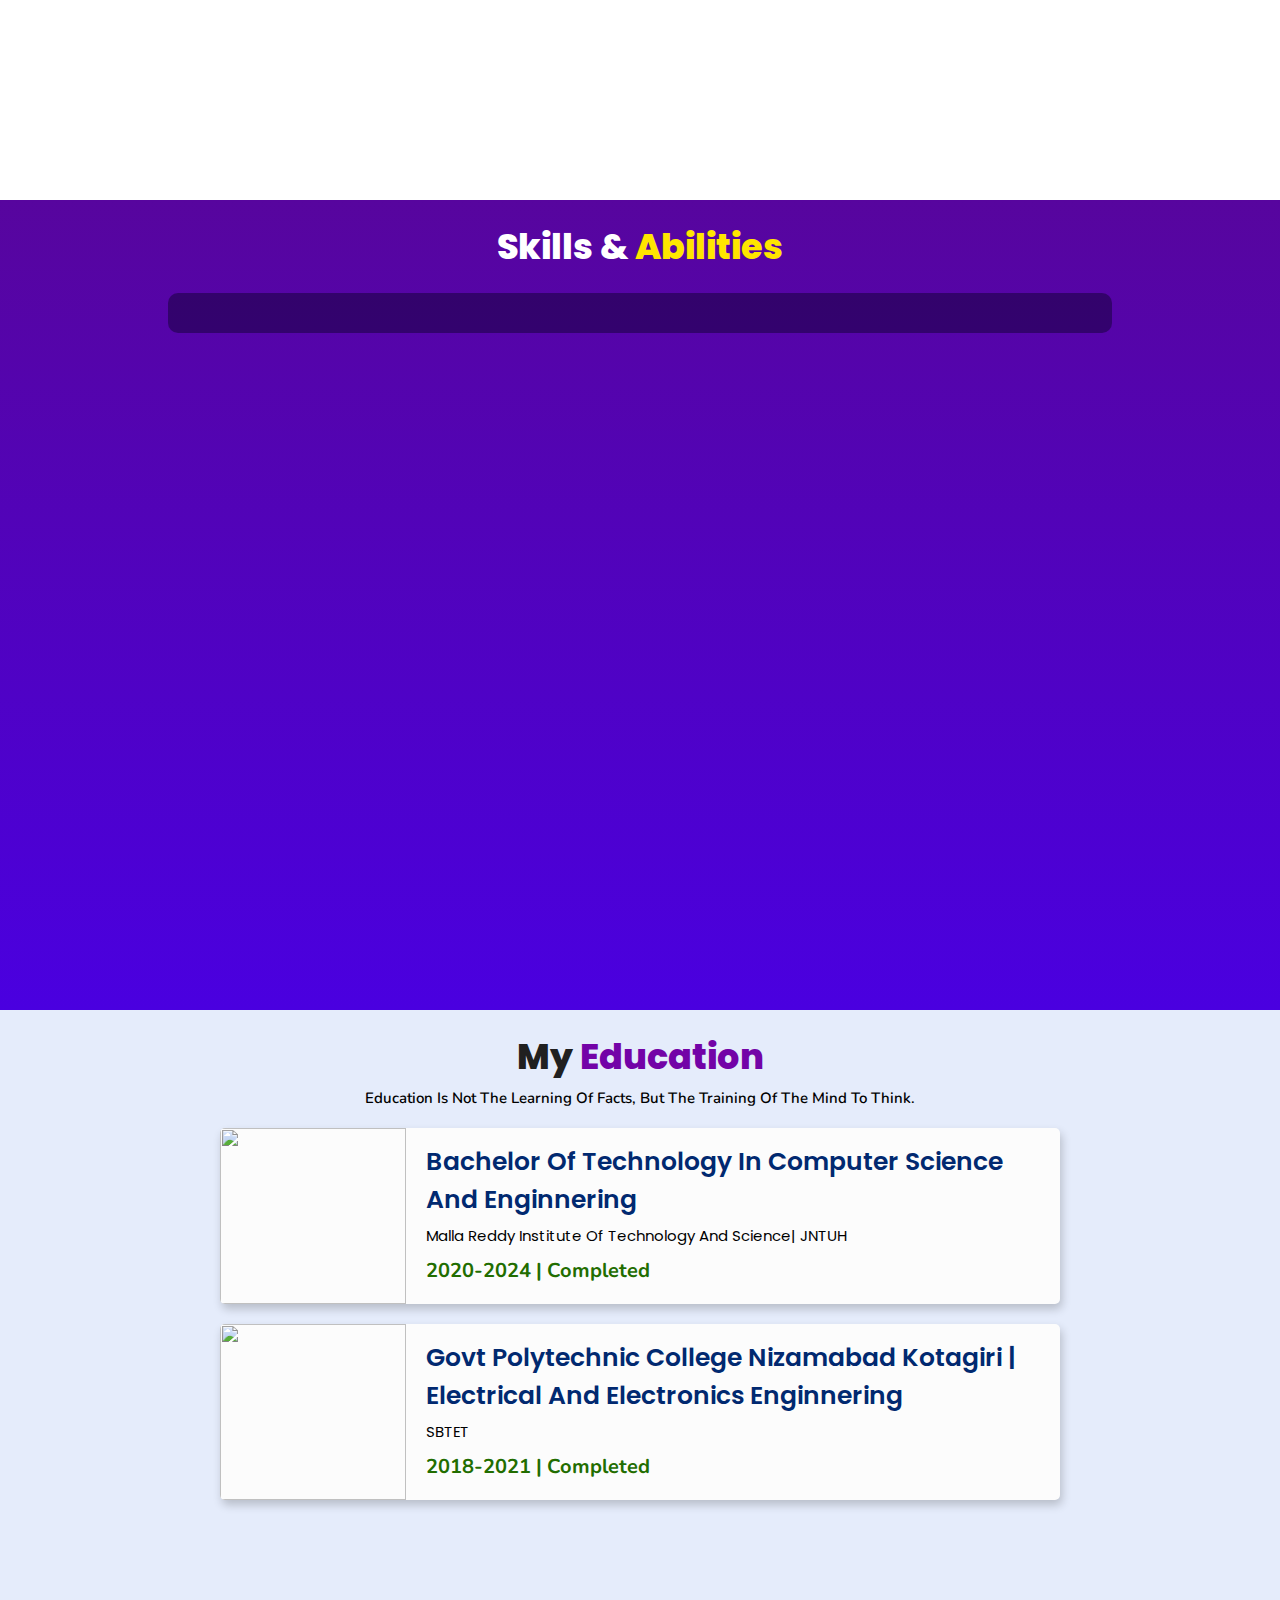
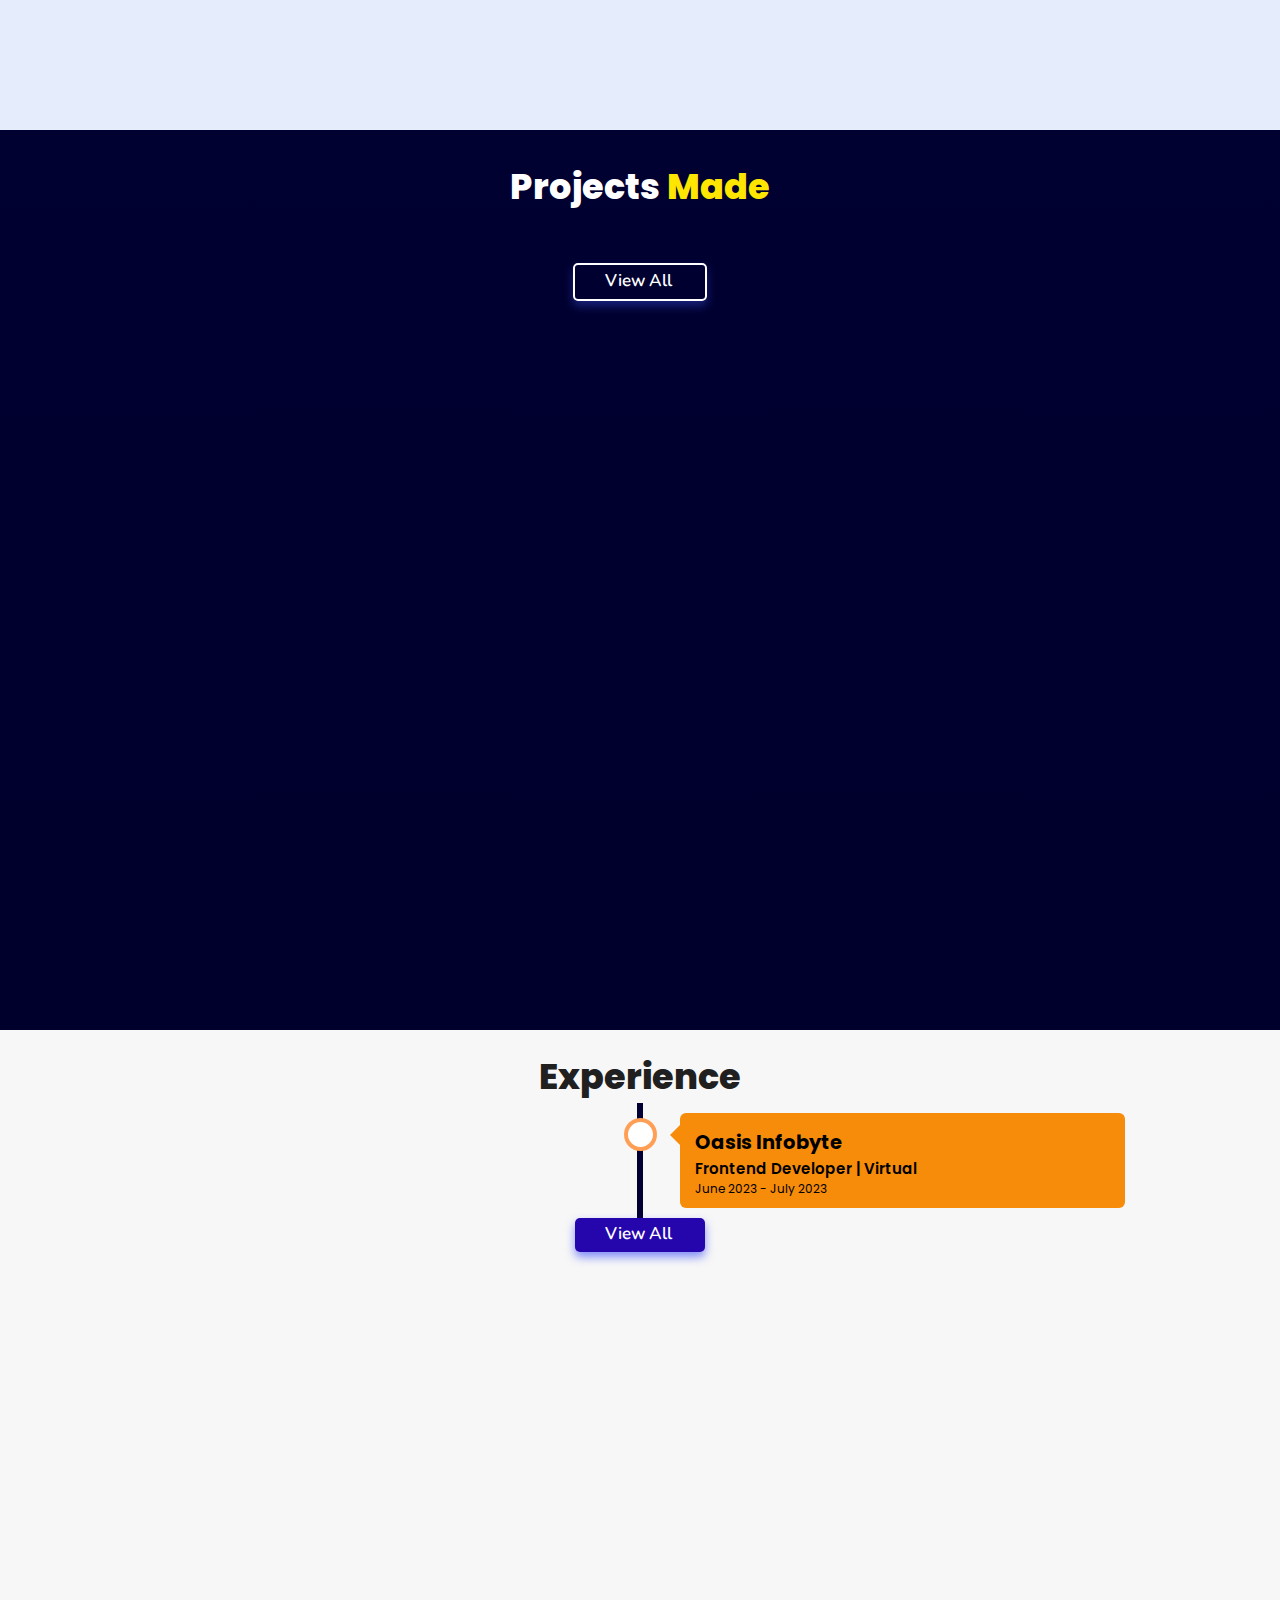
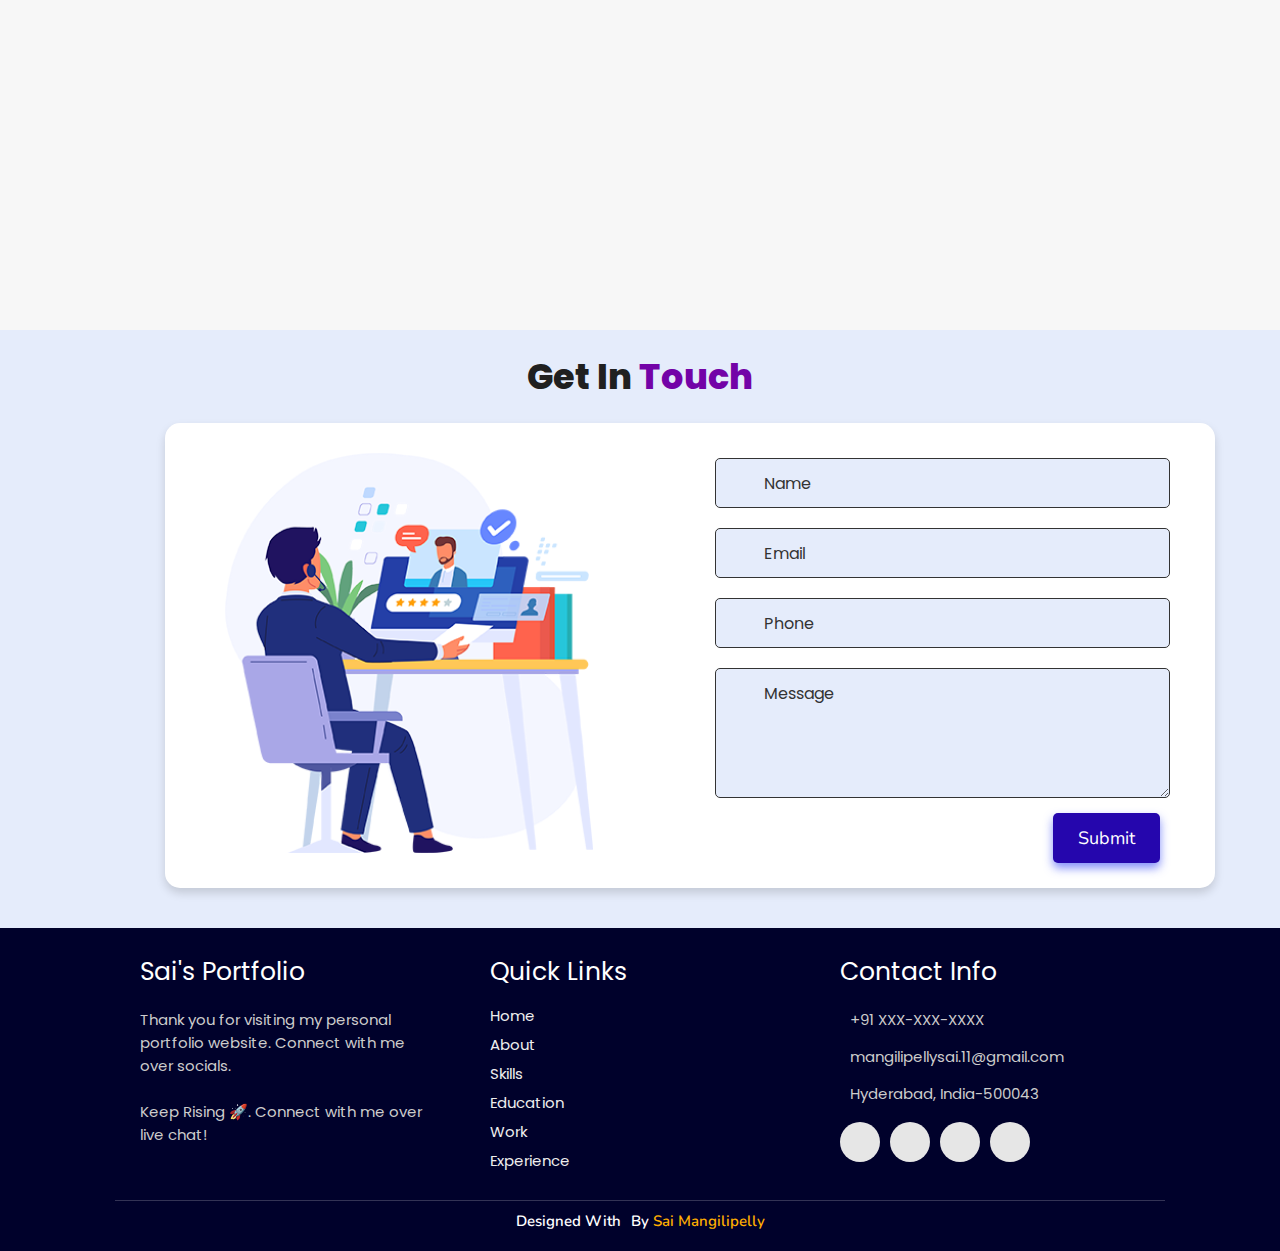
==== commit 72113477: "Update index.html" ====
--- a/index.html
+++ b/index.html
@@ -4,8 +4,8 @@
     <meta charset="UTF-8">
     <meta http-equiv="X-UA-Compatible" content="IE=edge">
     <meta name="viewport" content="width=device-width, initial-scale=1.0">
-    <meta name="keywords" content="jigar sable, portfolio, jigar, full stack dev, personal portfolio lifecodes, portfolio design, portfolio website, personal portfolio" />
-    <meta name="description" content="Welcome to Jigar's Portfolio. Full-Stack Web Developer and Android App Developer" />
+    <meta name="keywords" content="Mangilipelly Saikumar, portfolio, jigar, full stack dev, personal portfolio lifecodes, portfolio design, portfolio website, personal portfolio" />
+    <meta name="description" content="Welcome to Sai Portfolio. Full-Stack Web Developer" />
     <!-- Custom CSS -->
     <link rel="stylesheet" href="./assets/css/style.css">
     <!-- Font Awesome -->
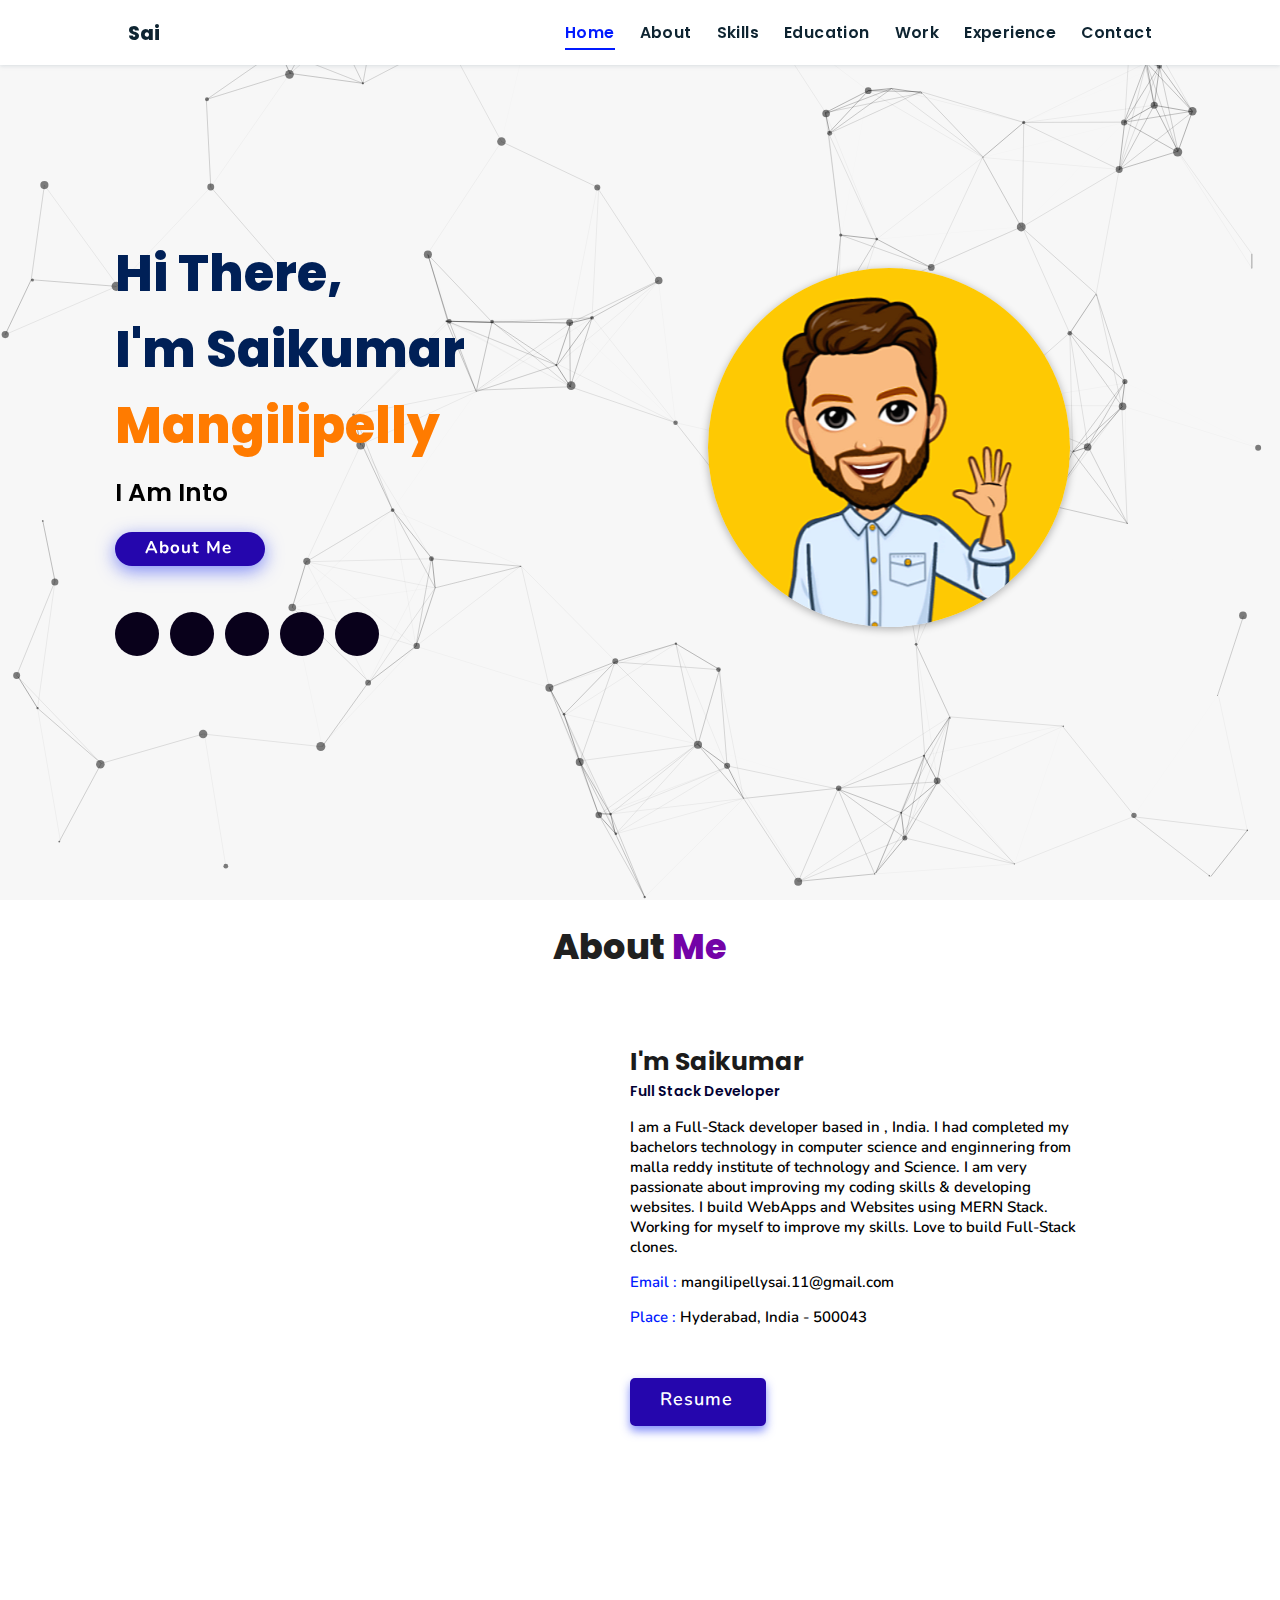
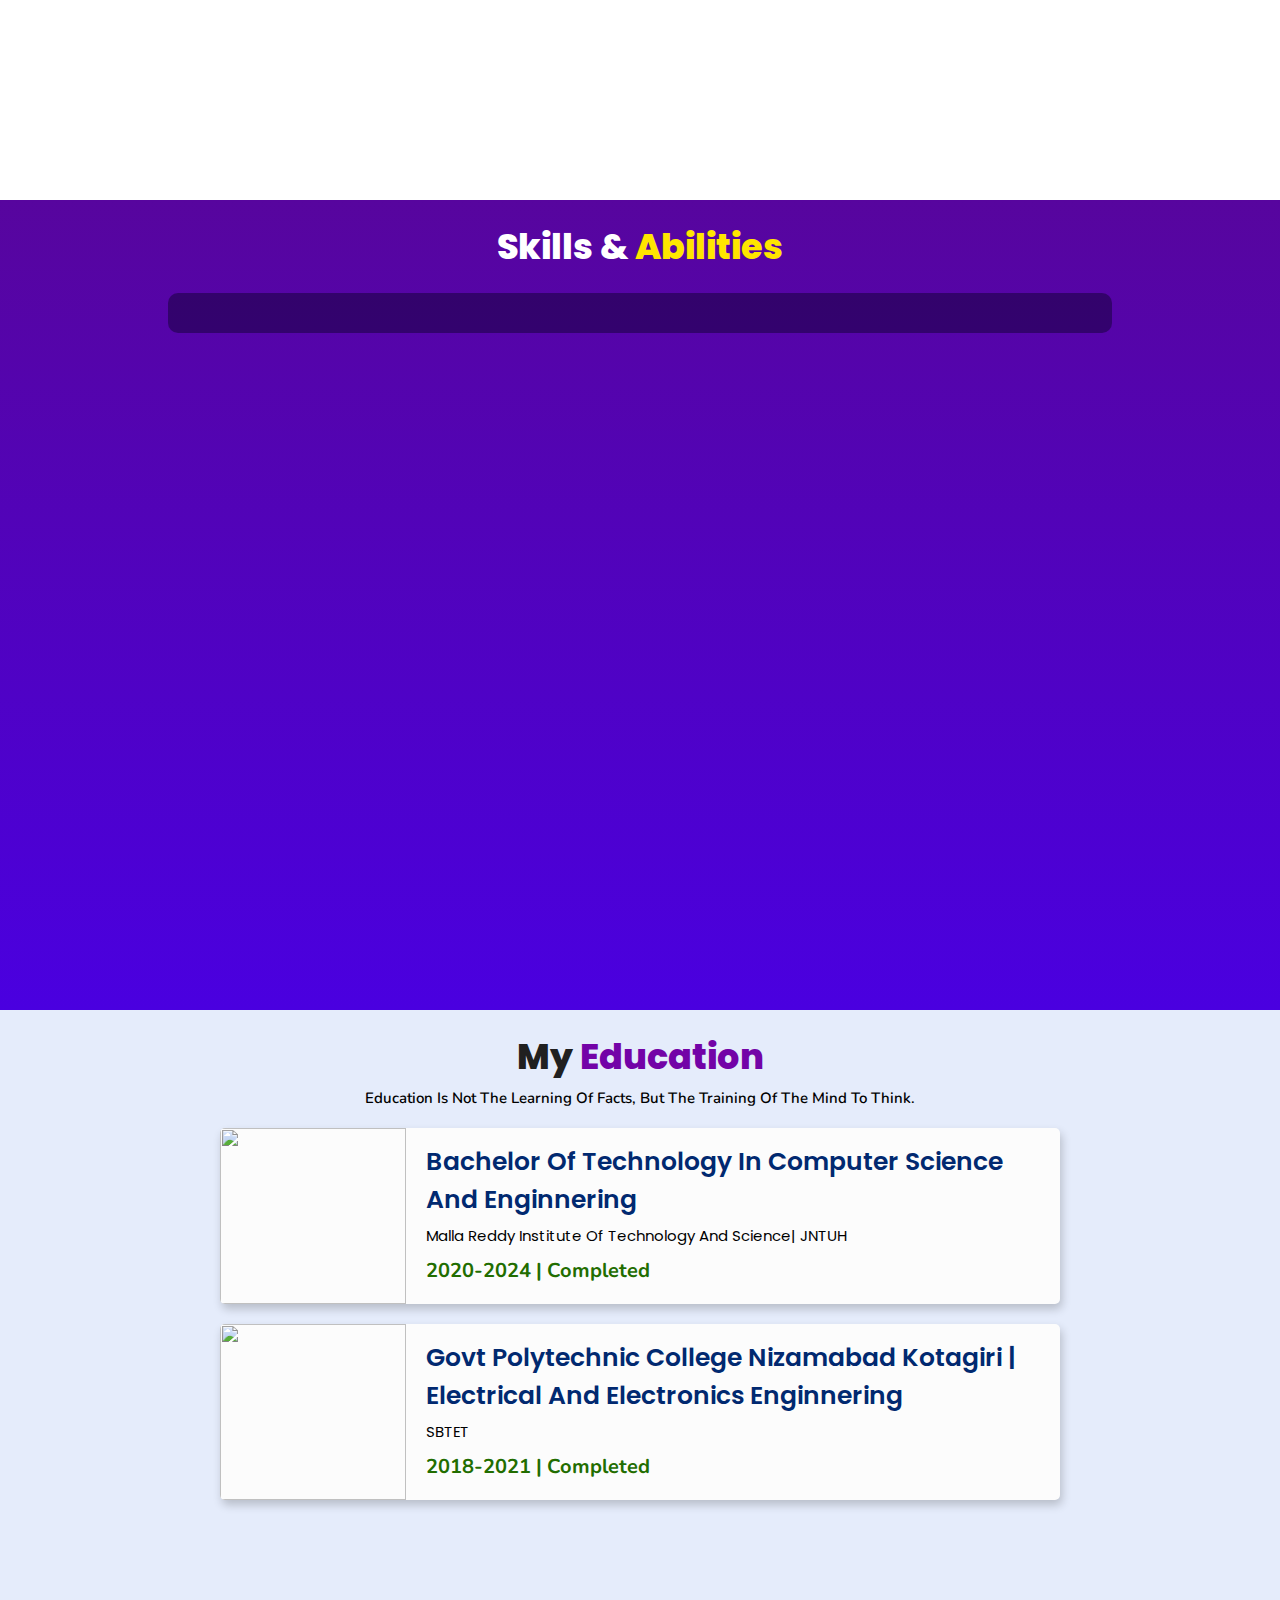
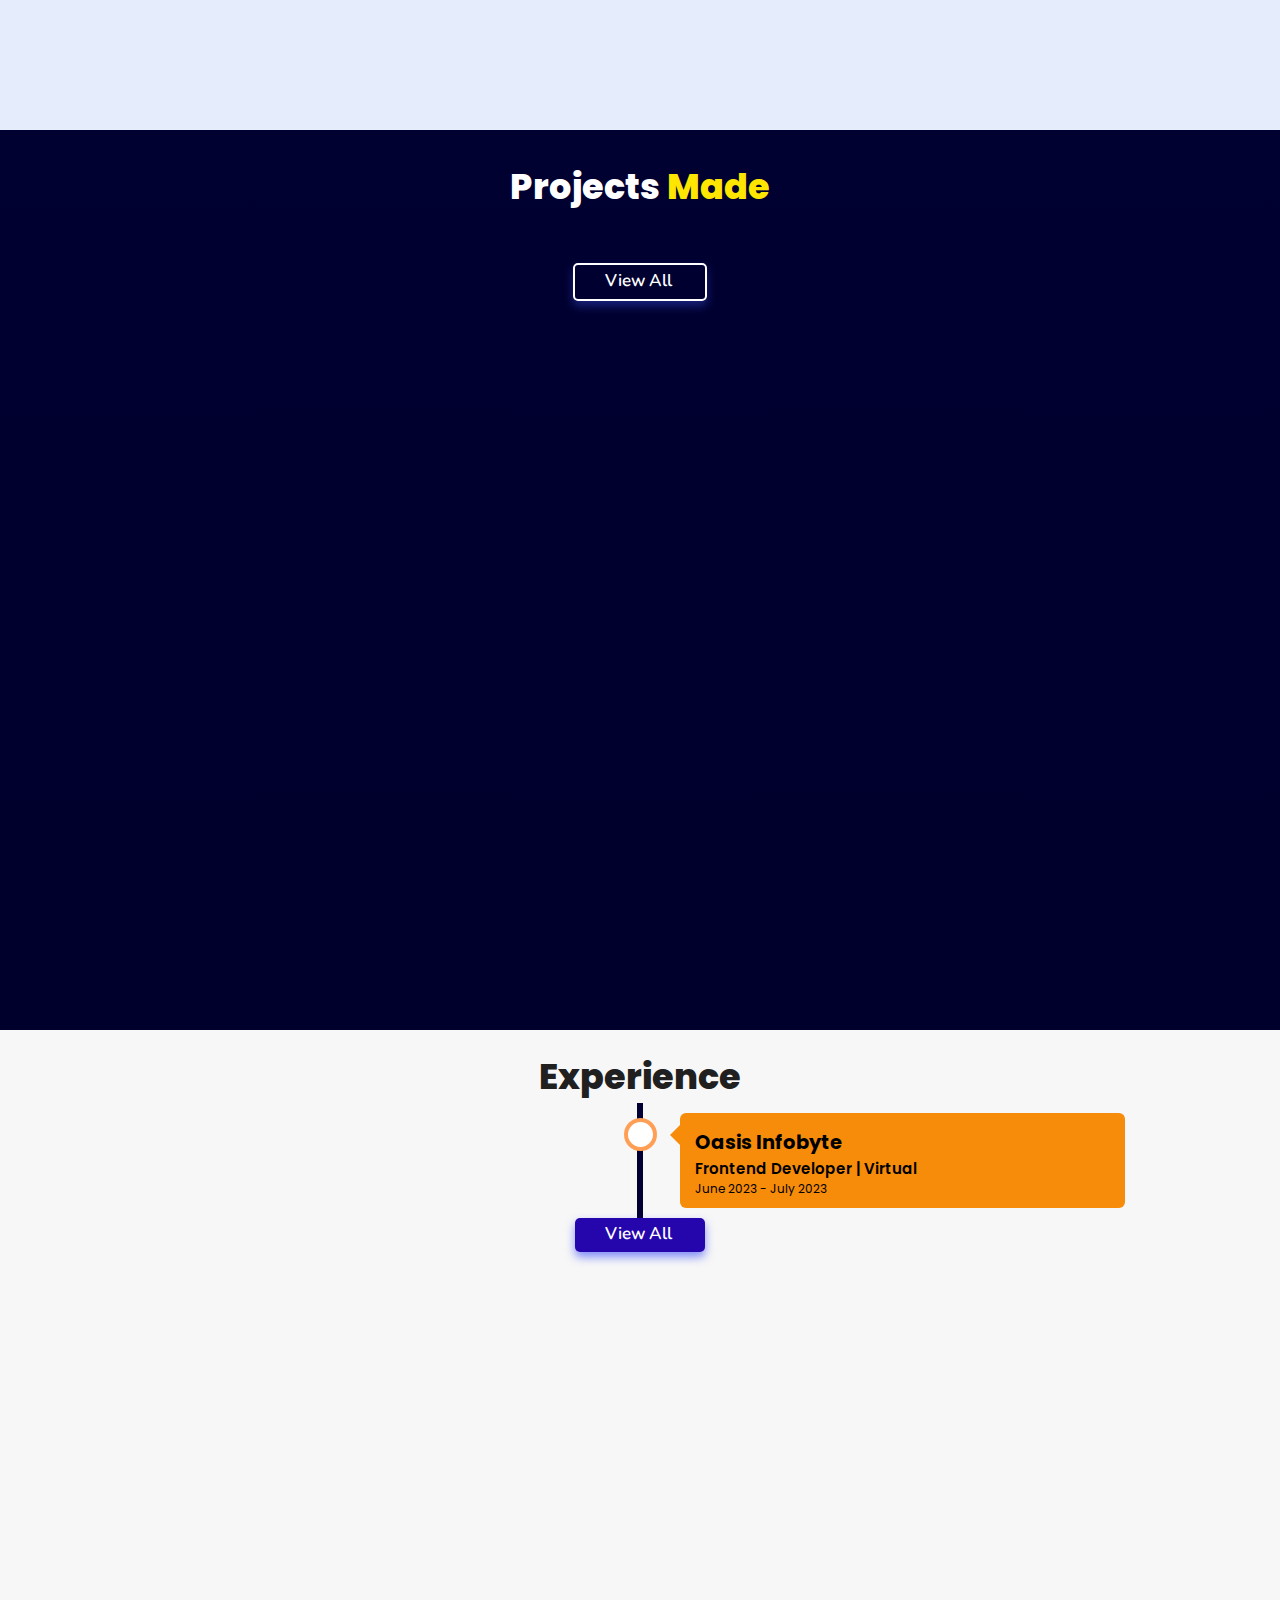
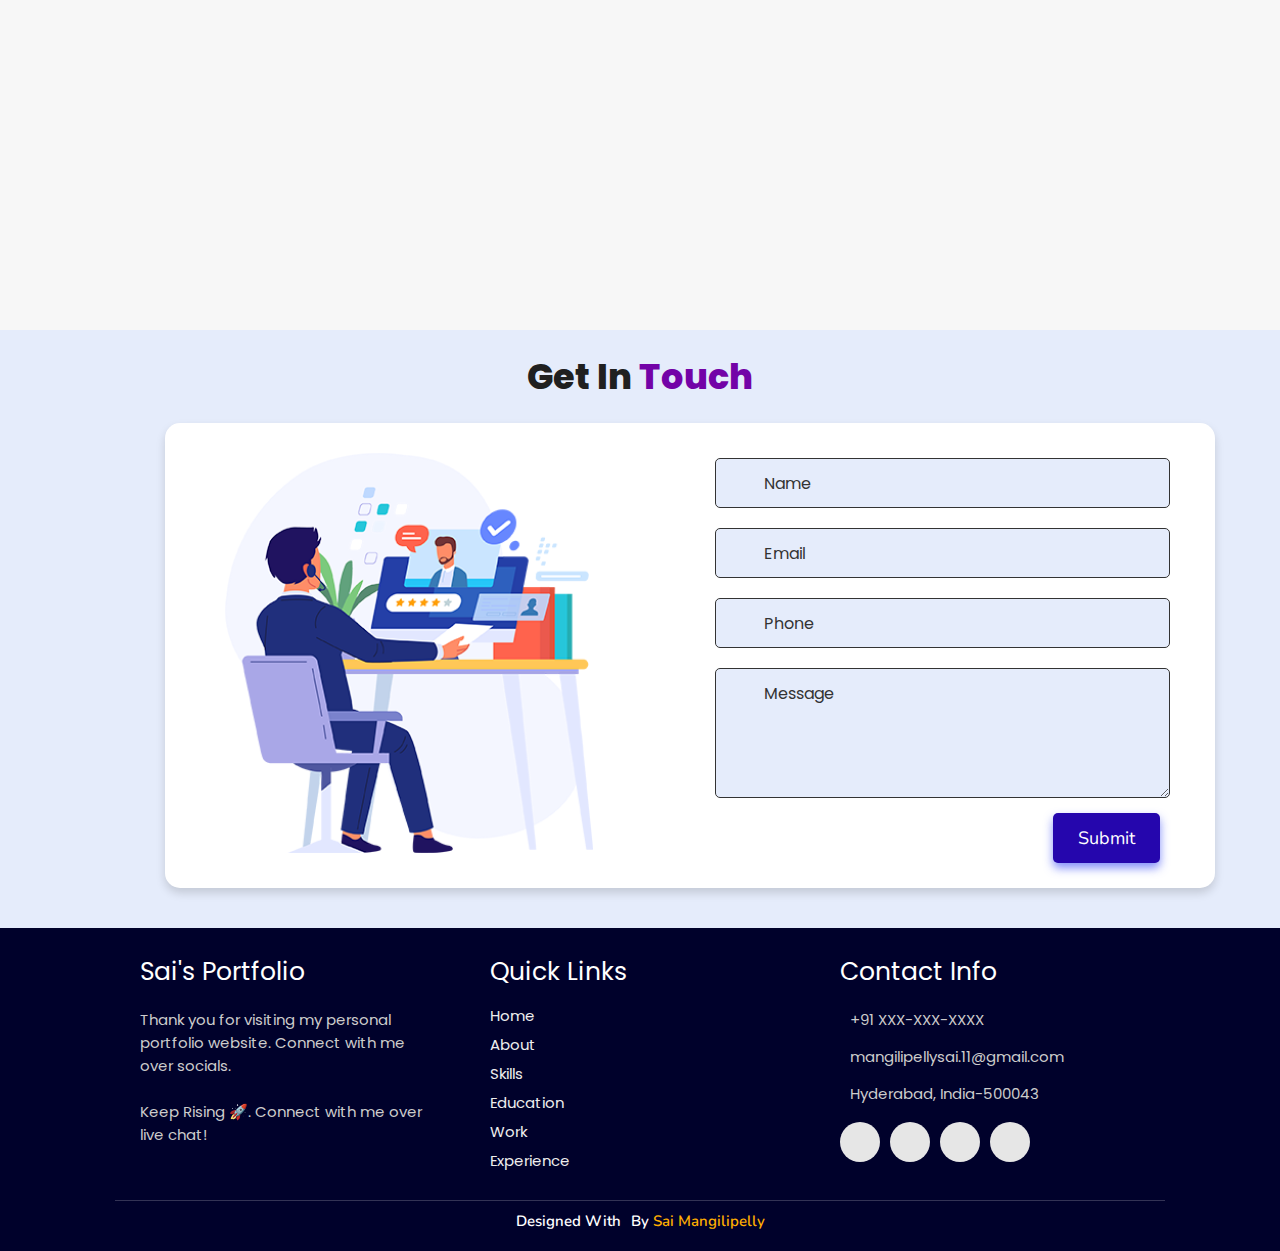
==== commit d160a178: "Update index.html" ====
--- a/index.html
+++ b/index.html
@@ -4,7 +4,7 @@
     <meta charset="UTF-8">
     <meta http-equiv="X-UA-Compatible" content="IE=edge">
     <meta name="viewport" content="width=device-width, initial-scale=1.0">
-    <meta name="keywords" content="Mangilipelly Saikumar, portfolio, jigar, full stack dev, personal portfolio lifecodes, portfolio design, portfolio website, personal portfolio" />
+    <meta name="keywords" content="Mangilipelly Saikumar, portfolio, , full stack dev, personal portfolio, portfolio design, portfolio website, personal portfolio" />
     <meta name="description" content="Welcome to Sai Portfolio. Full-Stack Web Developer" />
     <!-- Custom CSS -->
     <link rel="stylesheet" href="./assets/css/style.css">
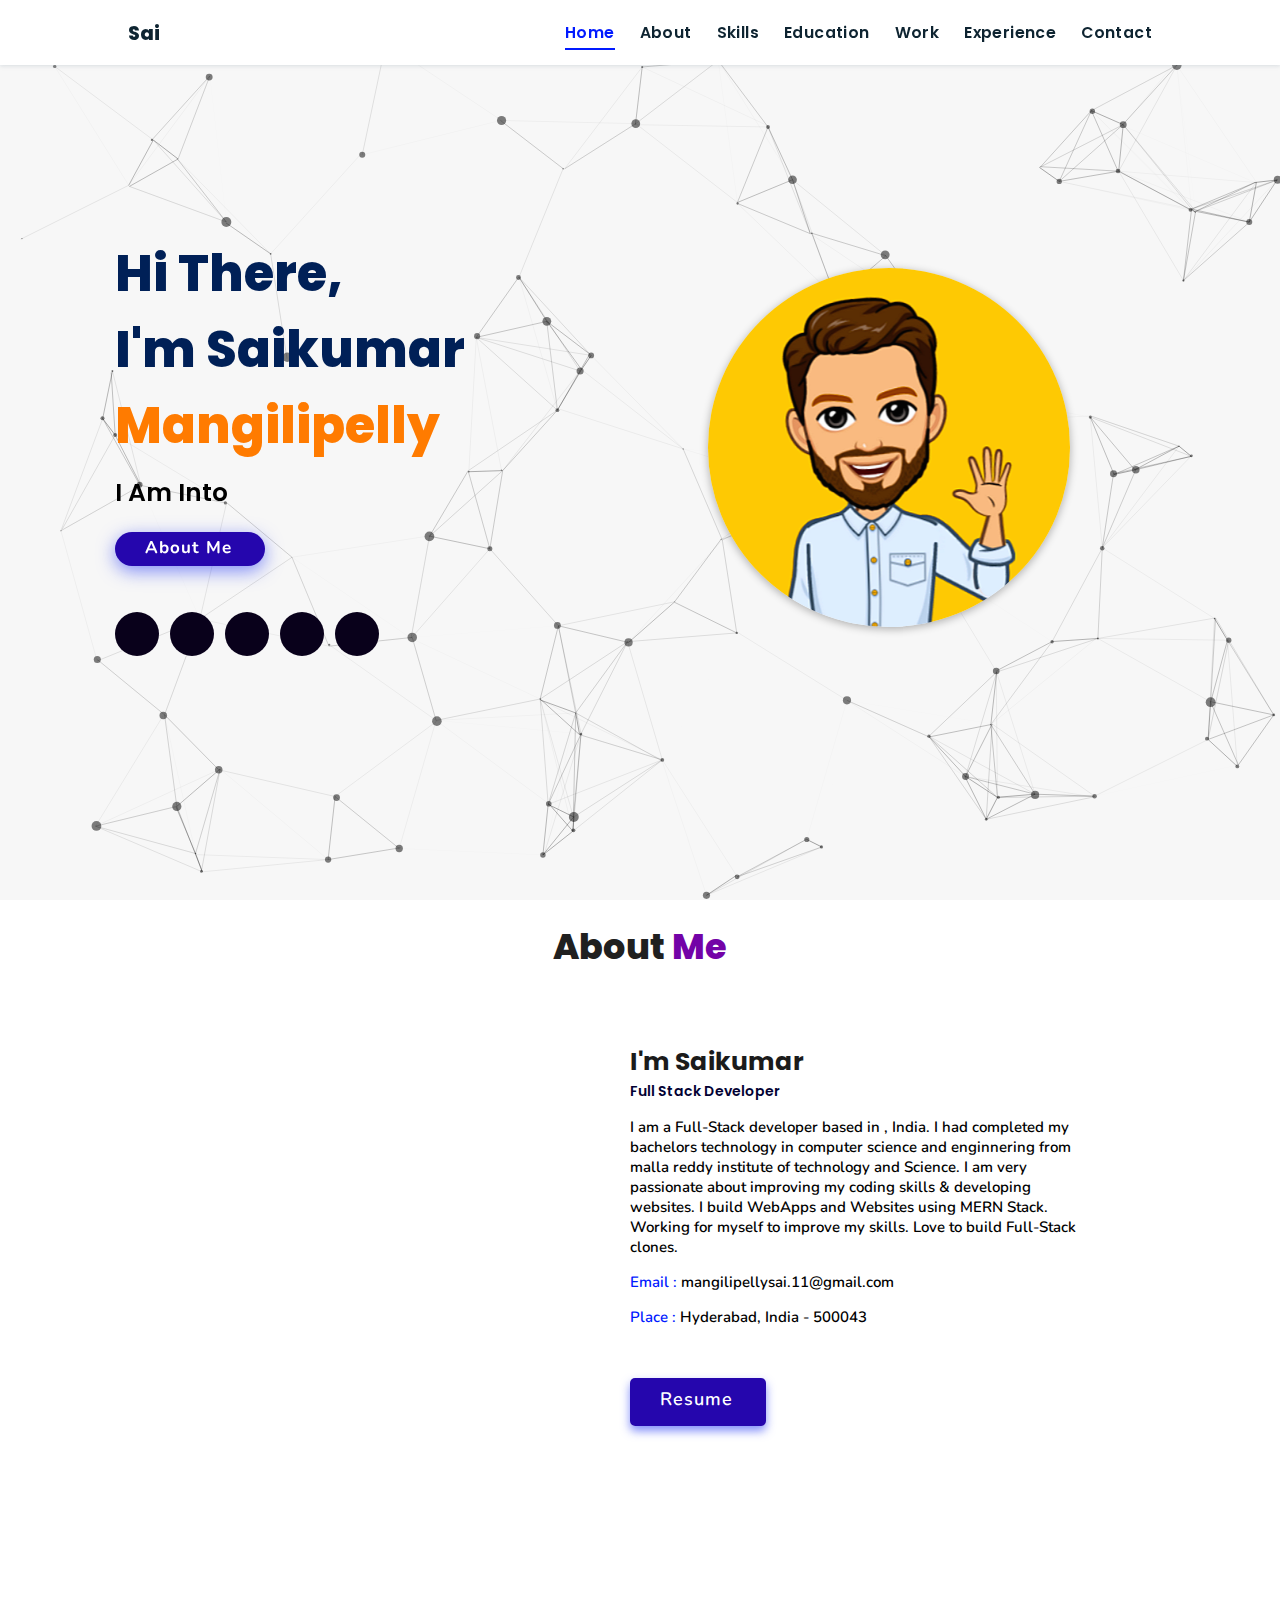
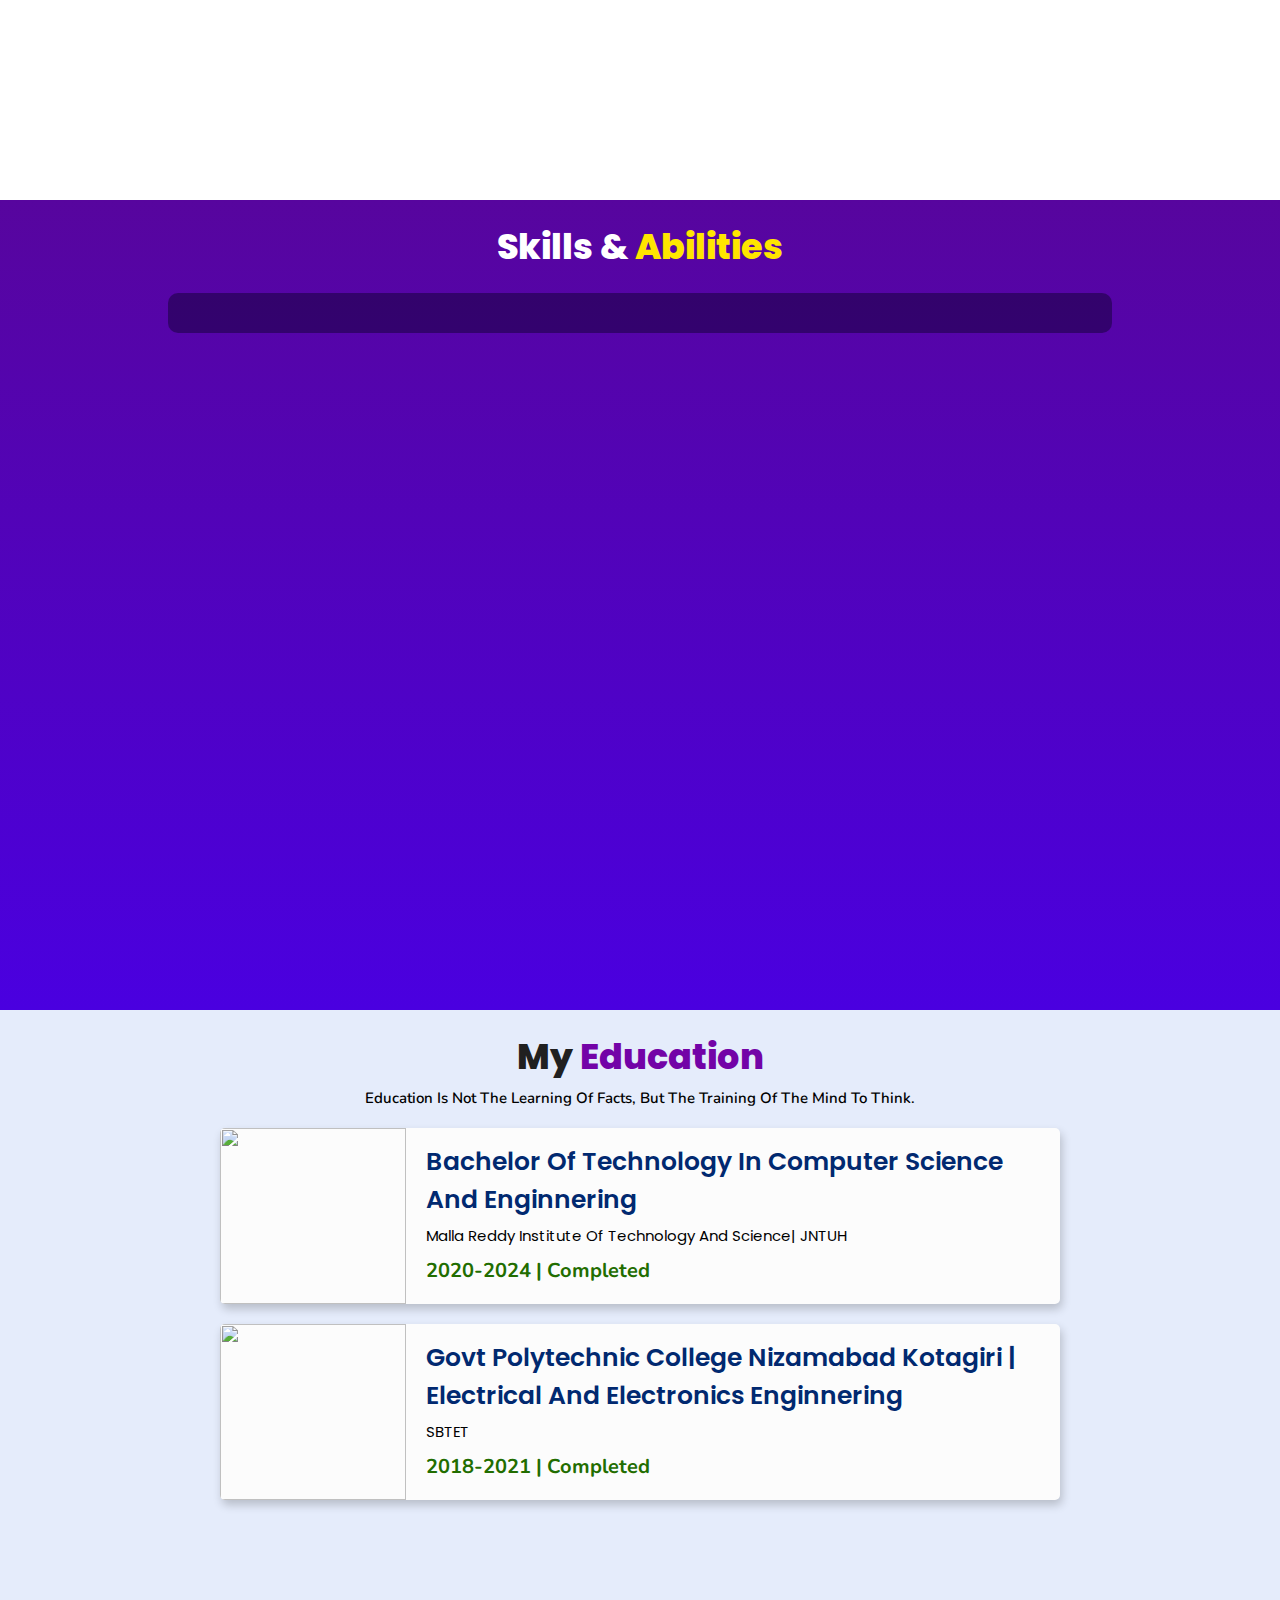
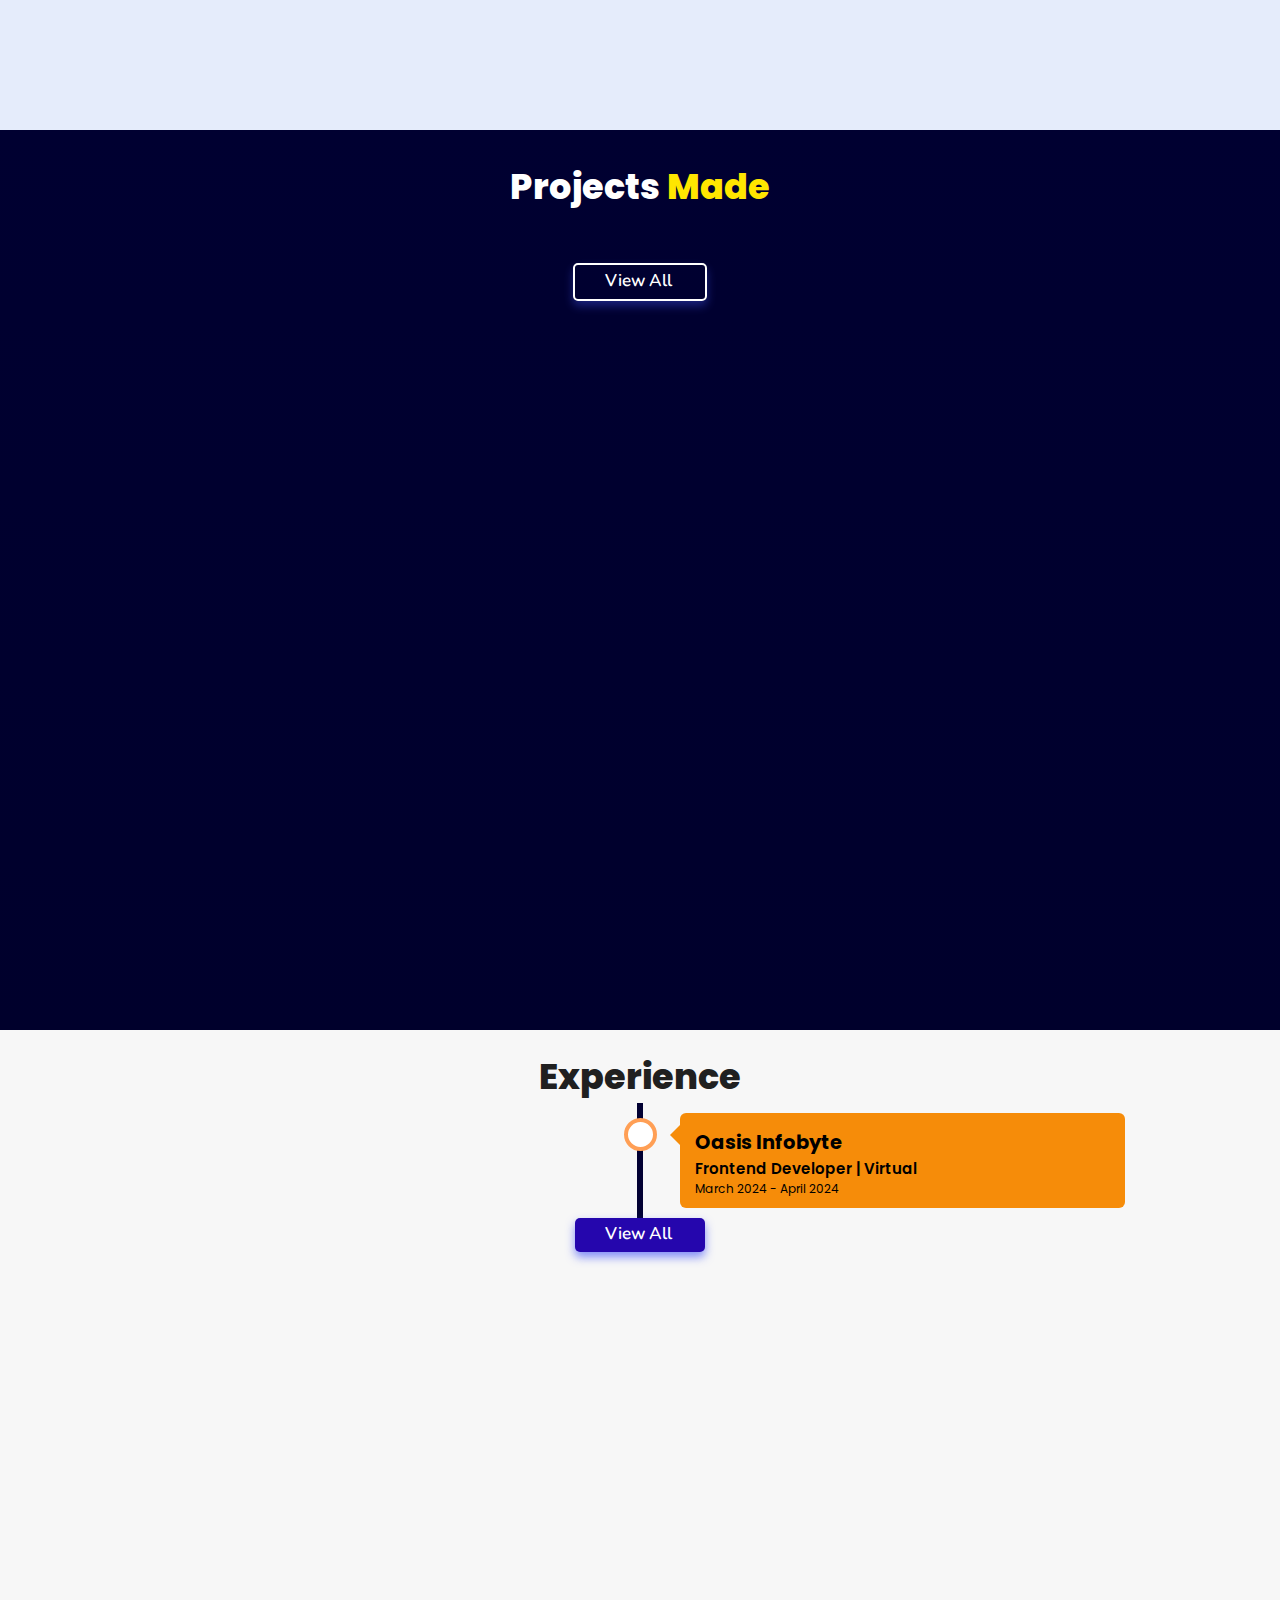
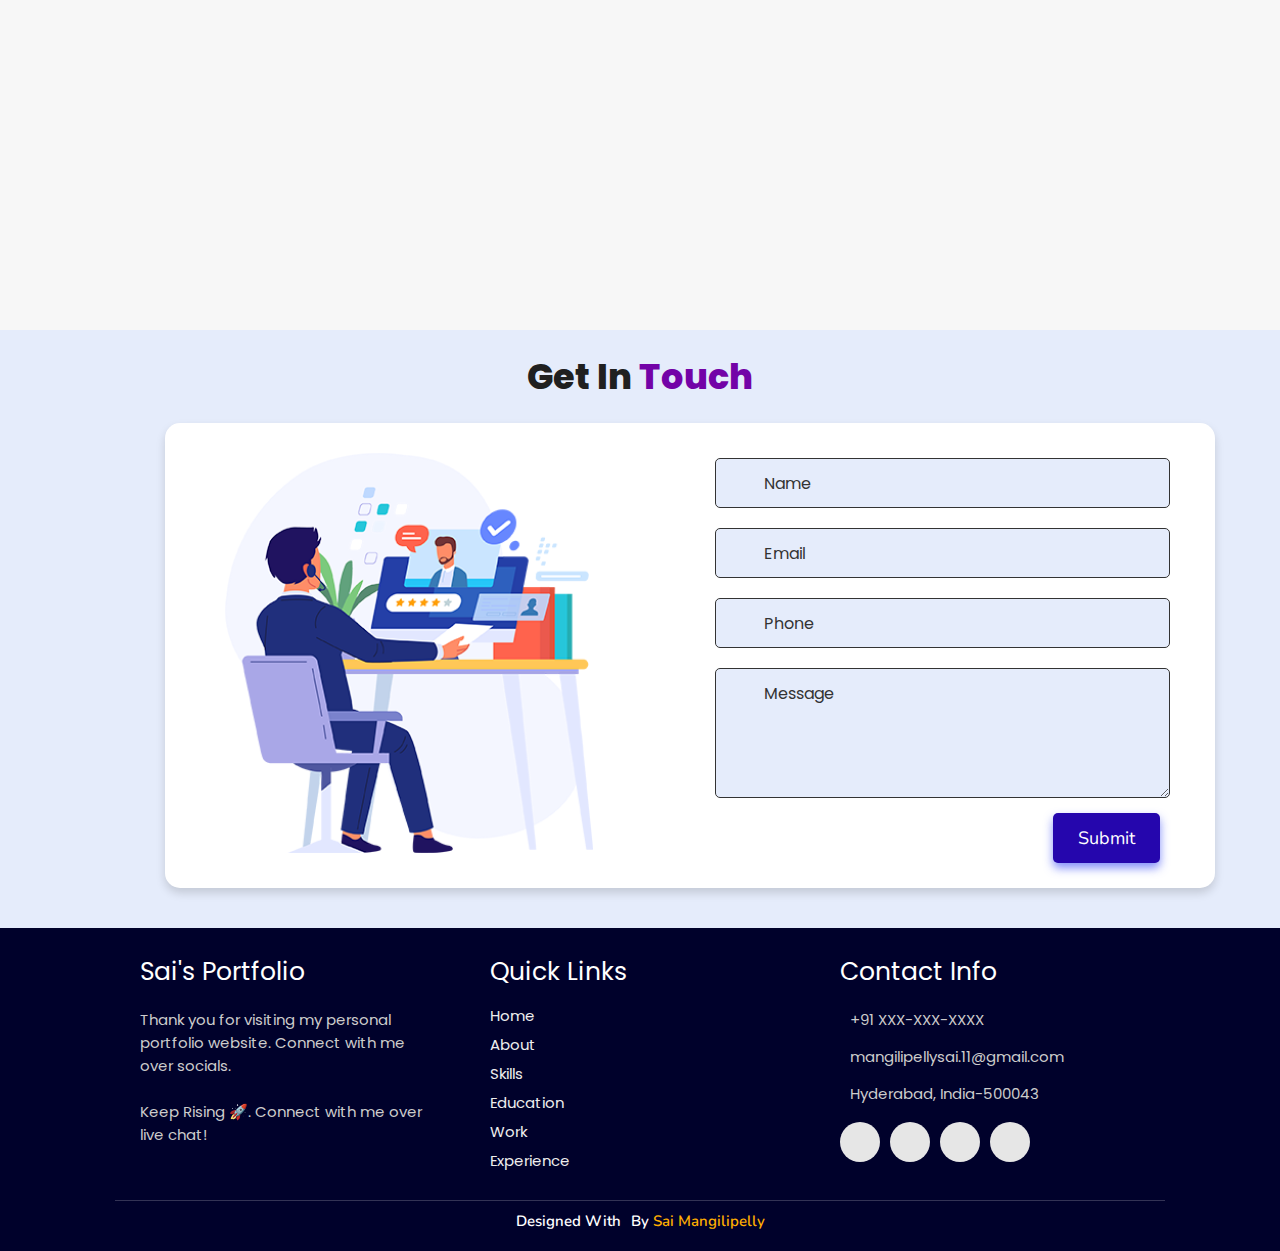
==== commit 0980cd7c: "Update index.html" ====
--- a/index.html
+++ b/index.html
@@ -215,7 +215,7 @@
         </div>
         <div class="desc">
             <h3>Frontend Developer | virtual</h3>
-            <p>june 2023 - july 2023</p>
+            <p>march 2024 - april 2024</p>
         </div>
       </div>
     </div>
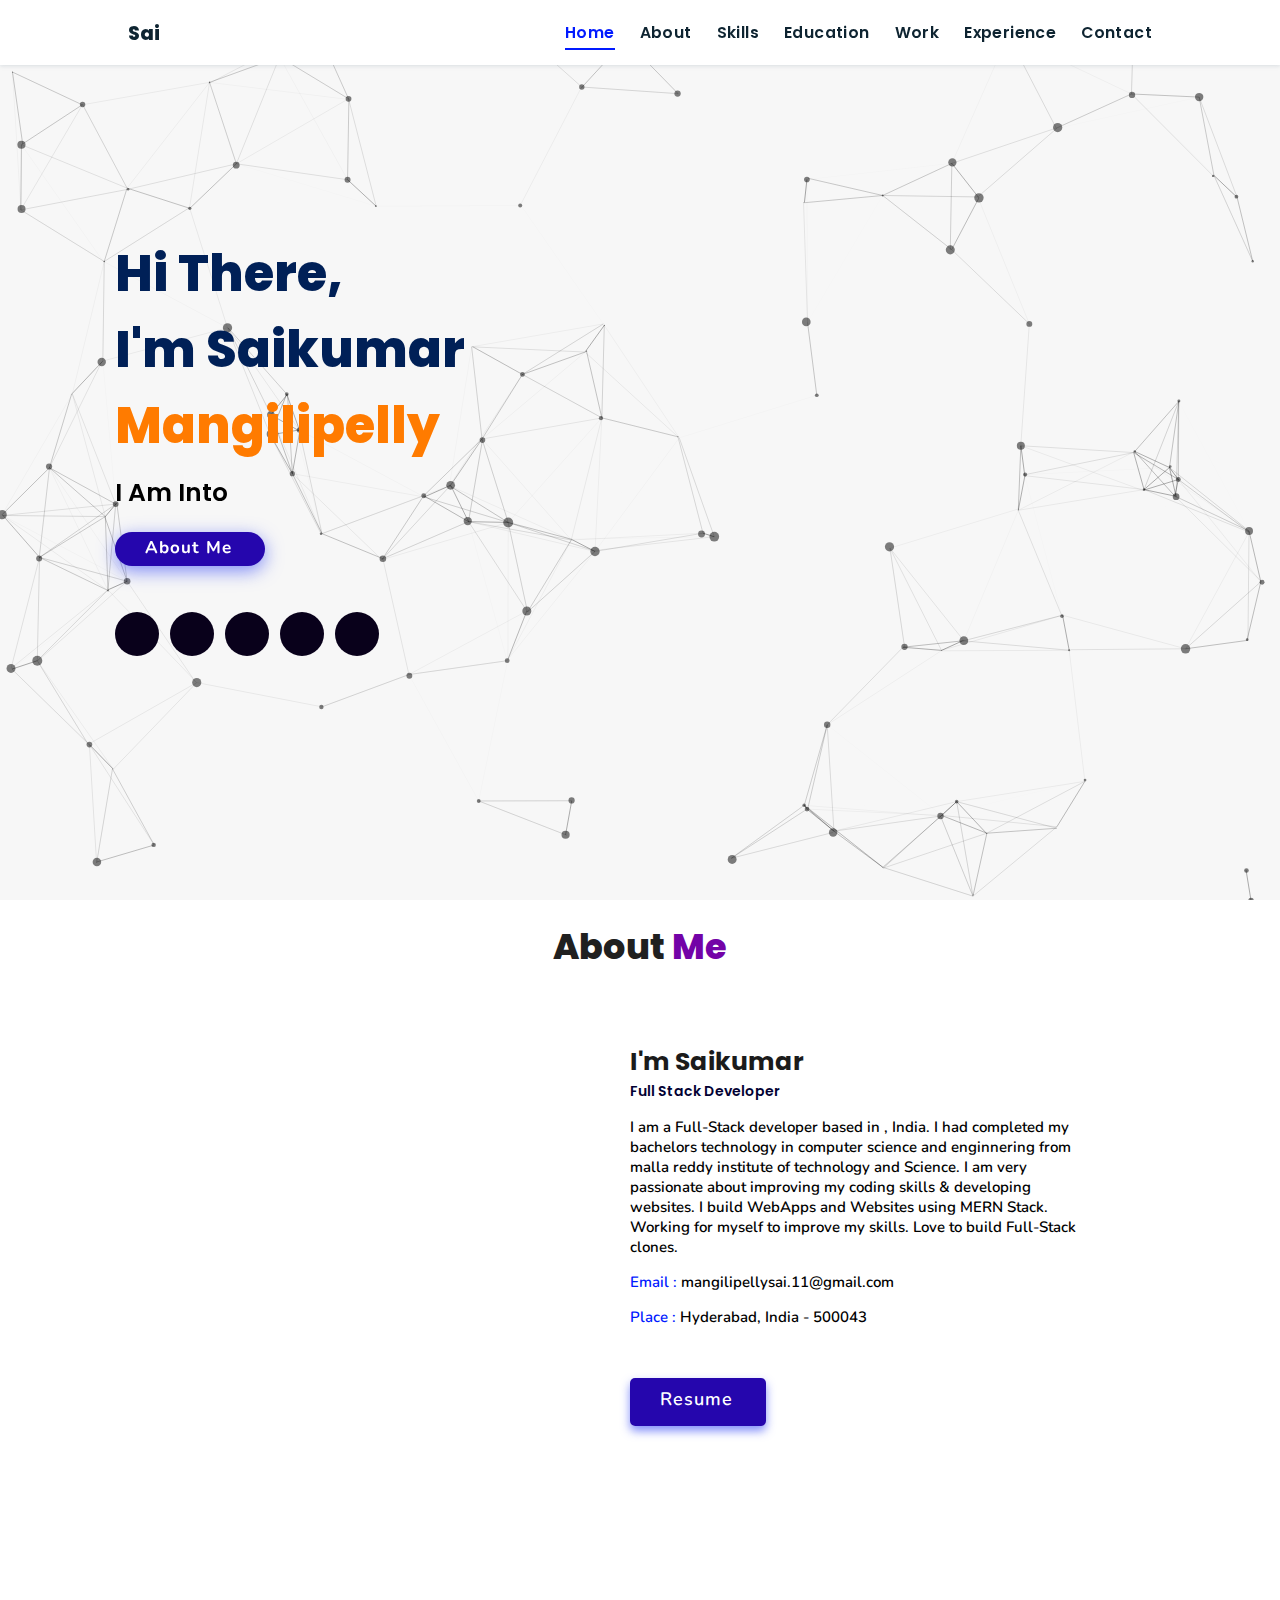
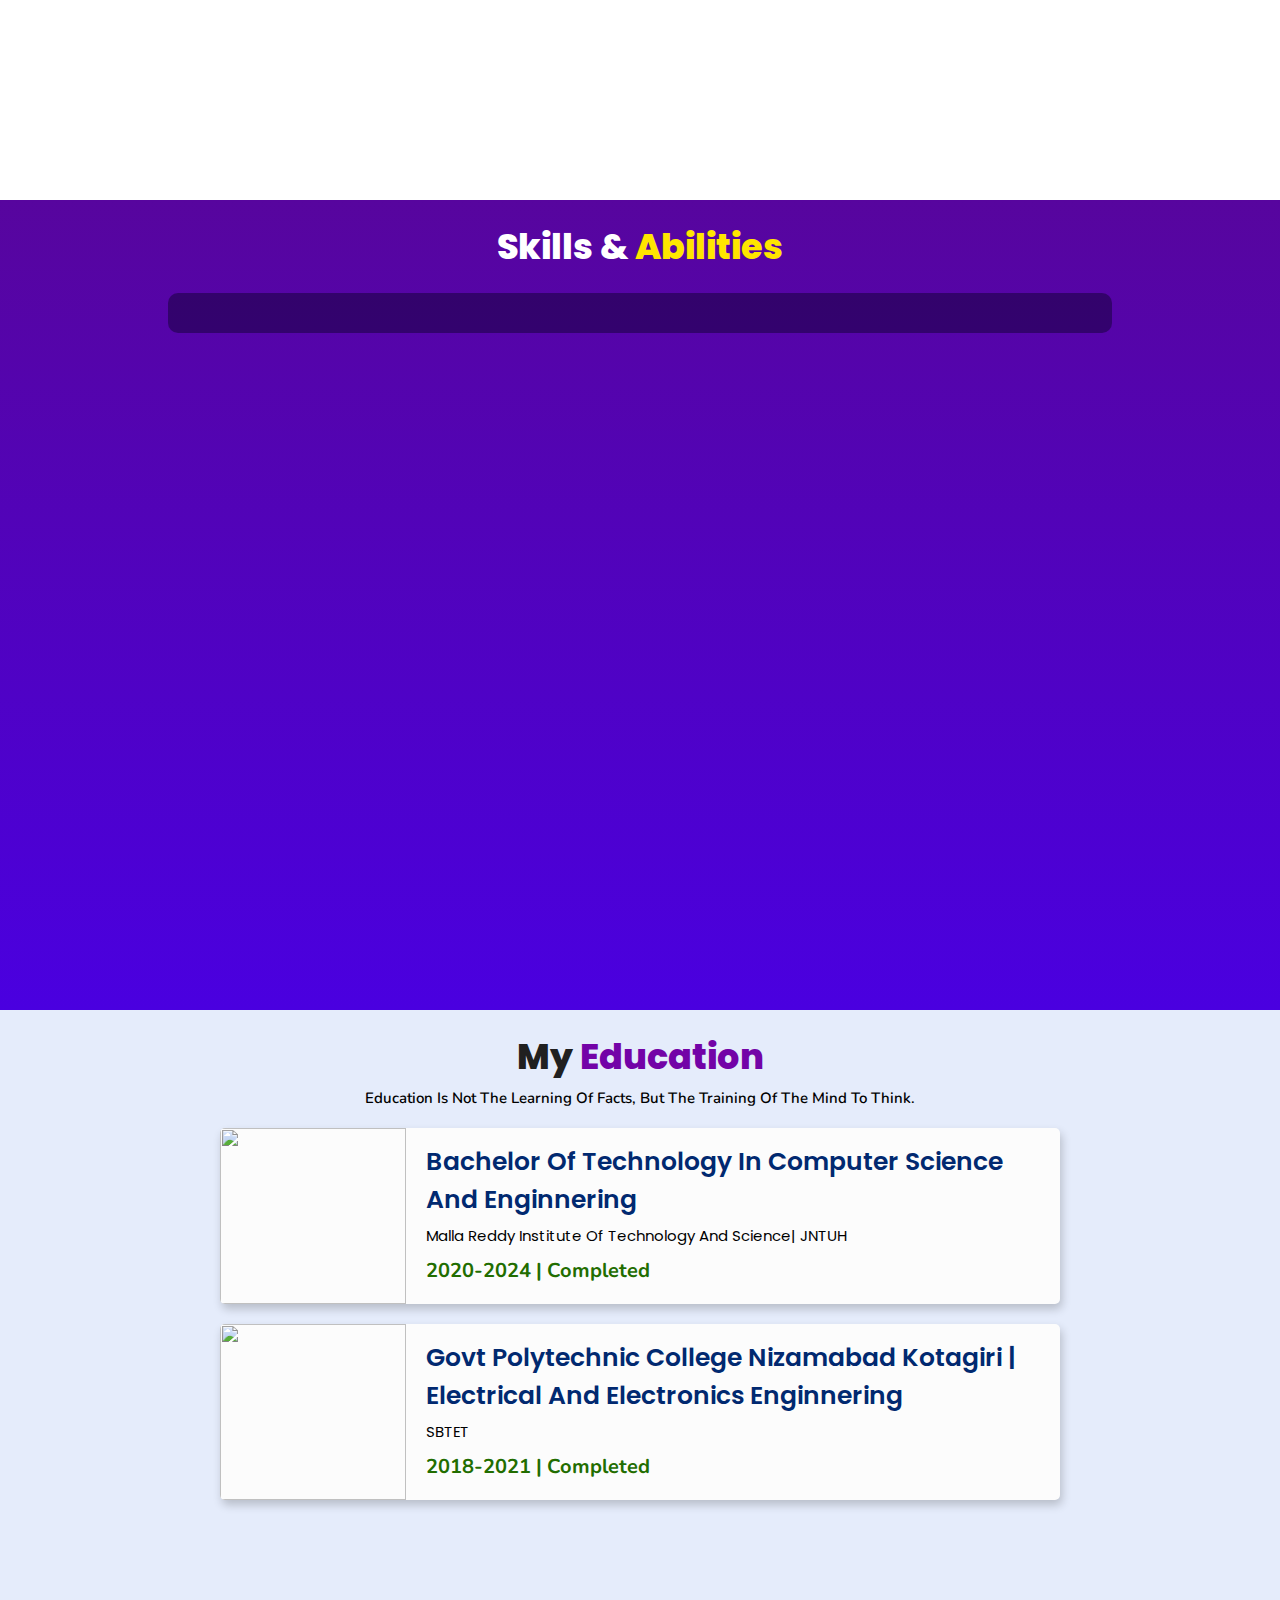
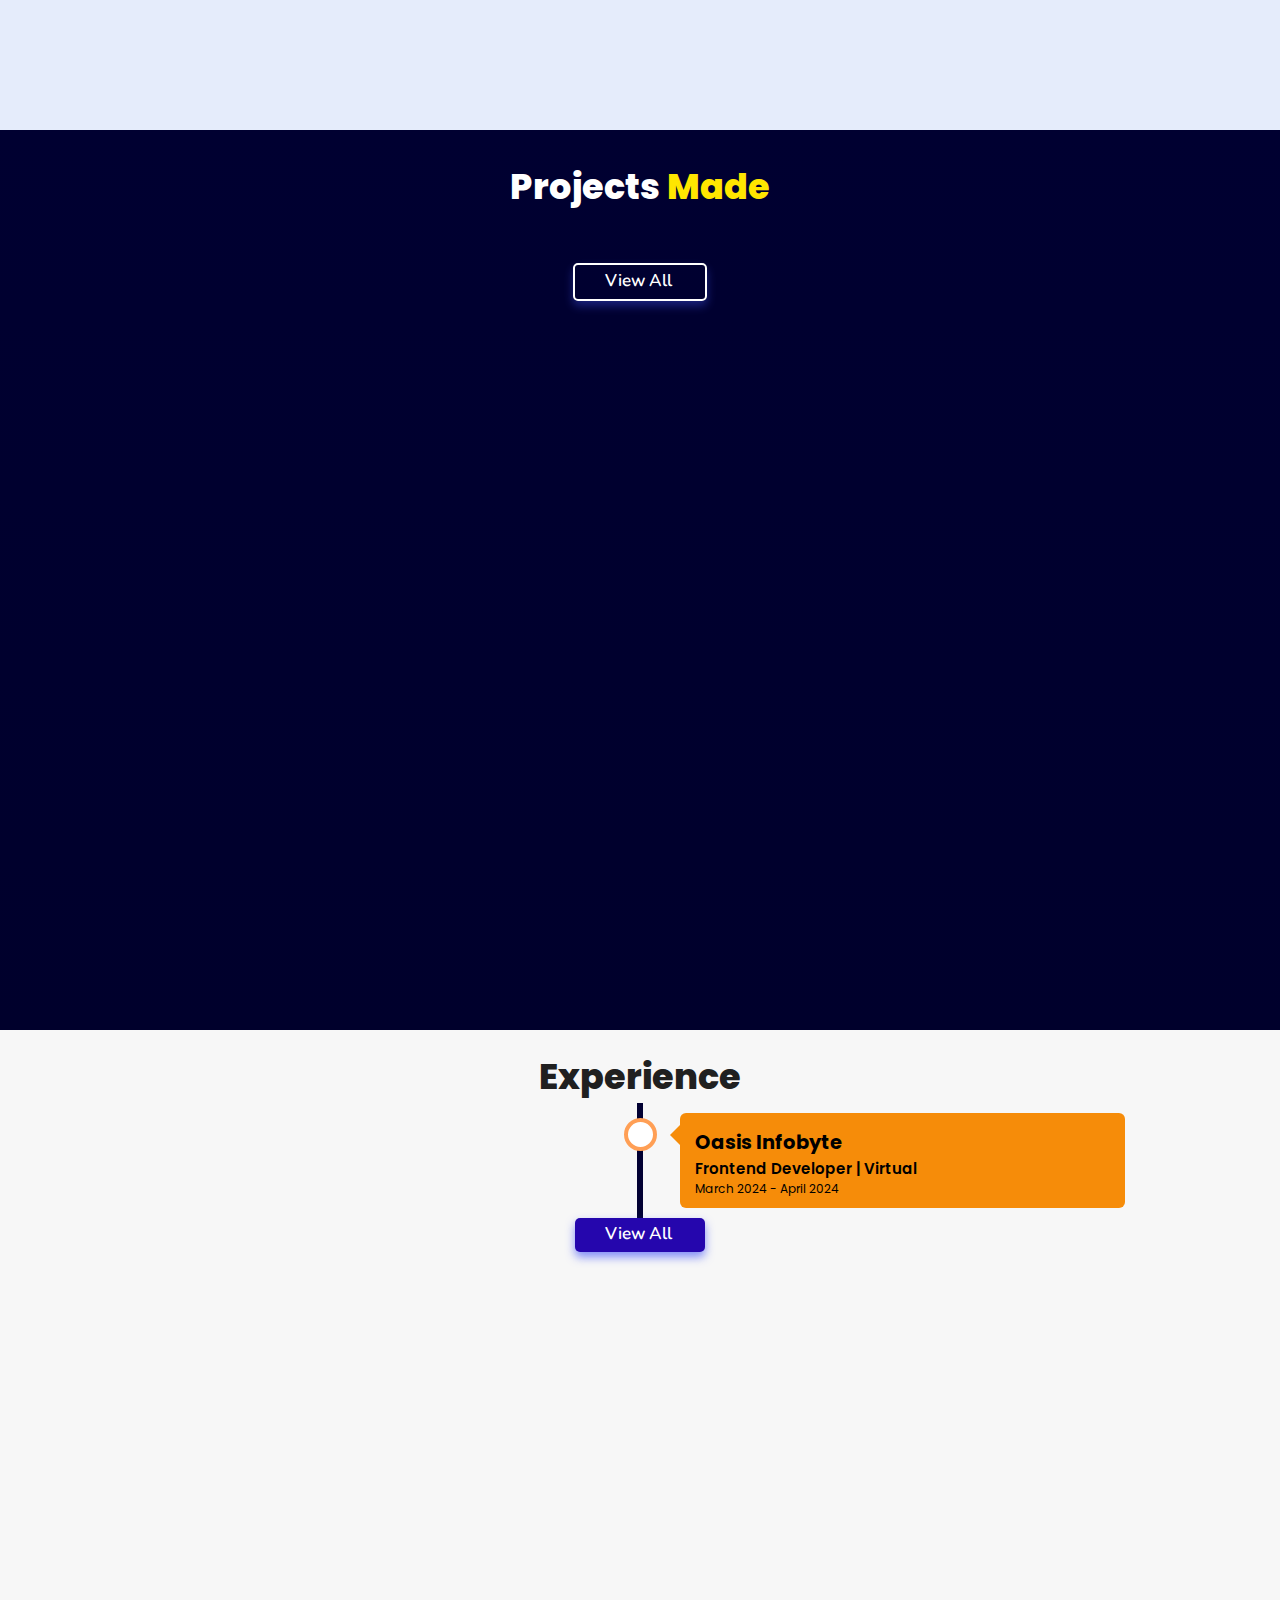
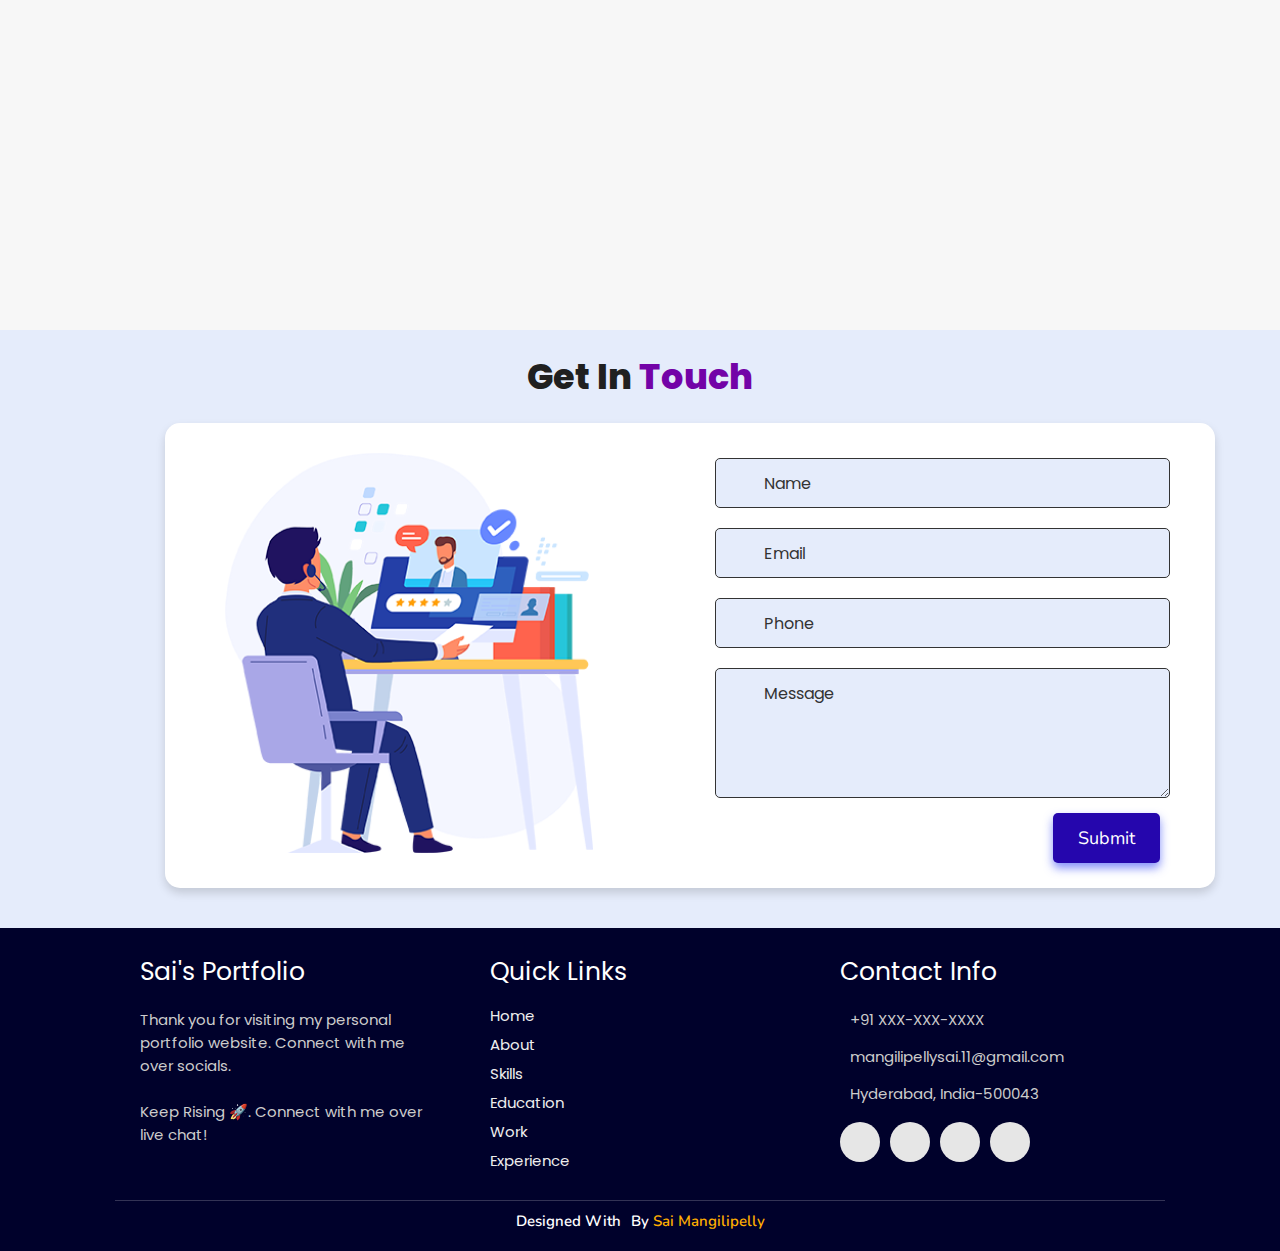
==== commit 0a754d0b: "Update index.html" ====
--- a/index.html
+++ b/index.html
@@ -62,7 +62,7 @@
       </div>
     </div>
 <div class="image">
-    <img draggable="false" class="tilt" src="./assets/images/hero.png" alt="">
+    <img draggable="false" class="tilt" src="https://res.cloudinary.com/derbeprgq/image/upload/v1726338497/luthz01rifxfj42xxjda.jpg" alt="">
 </div>
 </section>
 <!-- hero section ends -->
